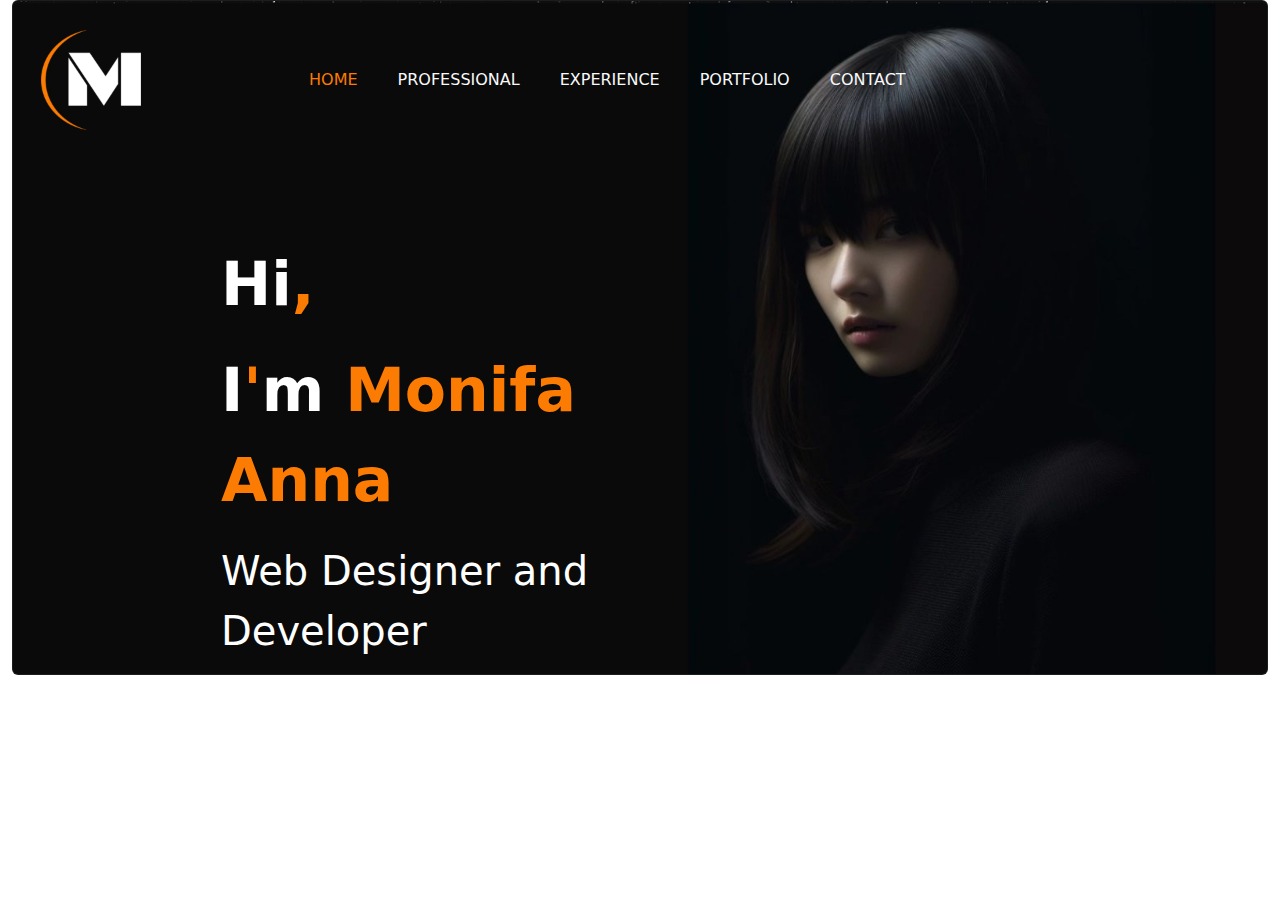
==== index2.html @ e04ff2b3 "responsive" ====
<!doctype html>
<html lang="en">
  <head>
    <meta charset="utf-8">
    <meta name="viewport" content="width=device-width, initial-scale=1">
    <title>Bootstrap demo</title>
    <link href="https://cdn.jsdelivr.net/npm/bootstrap@5.3.3/dist/css/bootstrap.min.css" rel="stylesheet" integrity="sha384-QWTKZyjpPEjISv5WaRU9OFeRpok6YctnYmDr5pNlyT2bRjXh0JMhjY6hW+ALEwIH" crossorigin="anonymous">
    <link rel="stylesheet" href="style2.css">
  </head>
  <body>
    <section class="container-fluid">
        <div class="card text-bg-dark col-sm-12">
            <img src="images/Screenshot_2.png" class="card-img" alt="...">
            <div class="card-img-overlay">
             <!-- -------------Navbar----------------------- -->
             <nav class="navbar navbar-expand-lg  ">
                <div class="container-fluid">
                  <a class="navbar-brand" href="#"><img src="images/M logo.png" class="logo" alt=""></a>
                  <button class="navbar-toggler" type="button" data-bs-toggle="collapse" data-bs-target="#navbarNav" aria-controls="navbarNav" aria-expanded="false" aria-label="Toggle navigation">
                    <span class="navbar-toggler-icon"></span>
                  </button>
                  <div class="collapse navbar-collapse" id="navbarNav">
                    <ul class="navbar-nav ms-5 ps-lg-5">
                      <li class="nav-item">
                        <a class="nav-link active ms-lg-5" aria-current="page" href="#"><span>HOME</span></a>
                      </li>
                      <li class="nav-item">
                        <a class="nav-link text-light ms-lg-4" href="#">PROFESSIONAL</a>
                      </li>
                      <li class="nav-item">
                        <a class="nav-link text-light ms-lg-4" href="#">EXPERIENCE</a>
                      </li>
                      <li class="nav-item">
                        <a class="nav-link text-light ms-lg-4" href="#">PORTFOLIO</a>
                      </li>
                      <li class="nav-item">
                        <a class="nav-link text-light ms-lg-4" href="#">CONTACT</a>
                      </li>
                    </ul>
                  </div>
                </div>
              </nav>
              <!-- ----------end of navbar------------- -->
                <!-- middle text -->
            <section class="row ms-lg-5 ps-lg-5">
                <div class="text-div ms-lg-5 ps-lg-5 my-lg-5 py-5 mx-lg-5  col-lg-6 col-sm-12">
                    <div>
                  <p class="text d-sm-none d-lg-block d-md-block">Hi<span>, </span></p>
                  <p class="text ">I<span>'</span>m <span>Monifa Anna</span></p>
                  <p class="text2 ">Web Designer and Developer</p>
                </div>
                </div>
              </section>
            </div>
          </div>
       
    </section>
    <script src="https://cdn.jsdelivr.net/npm/bootstrap@5.3.3/dist/js/bootstrap.bundle.min.js" integrity="sha384-YvpcrYf0tY3lHB60NNkmXc5s9fDVZLESaAA55NDzOxhy9GkcIdslK1eN7N6jIeHz" crossorigin="anonymous"></script>
  </body>
</html>
---- style2.css ----
/* -------Navbar----------- */

span{
    color:rgb(252, 123, 2);
}    
.logo{
    width: 100px;
    height: 100px;
}   
/* --------------middle-text-------------- */
.text-div{
    display: flex;
    justify-content: center;
    align-items: center;
}
.text{
    font-size: 60px;
    font-weight: 800;
}
.text2{
    font-size: 40px;
    
}
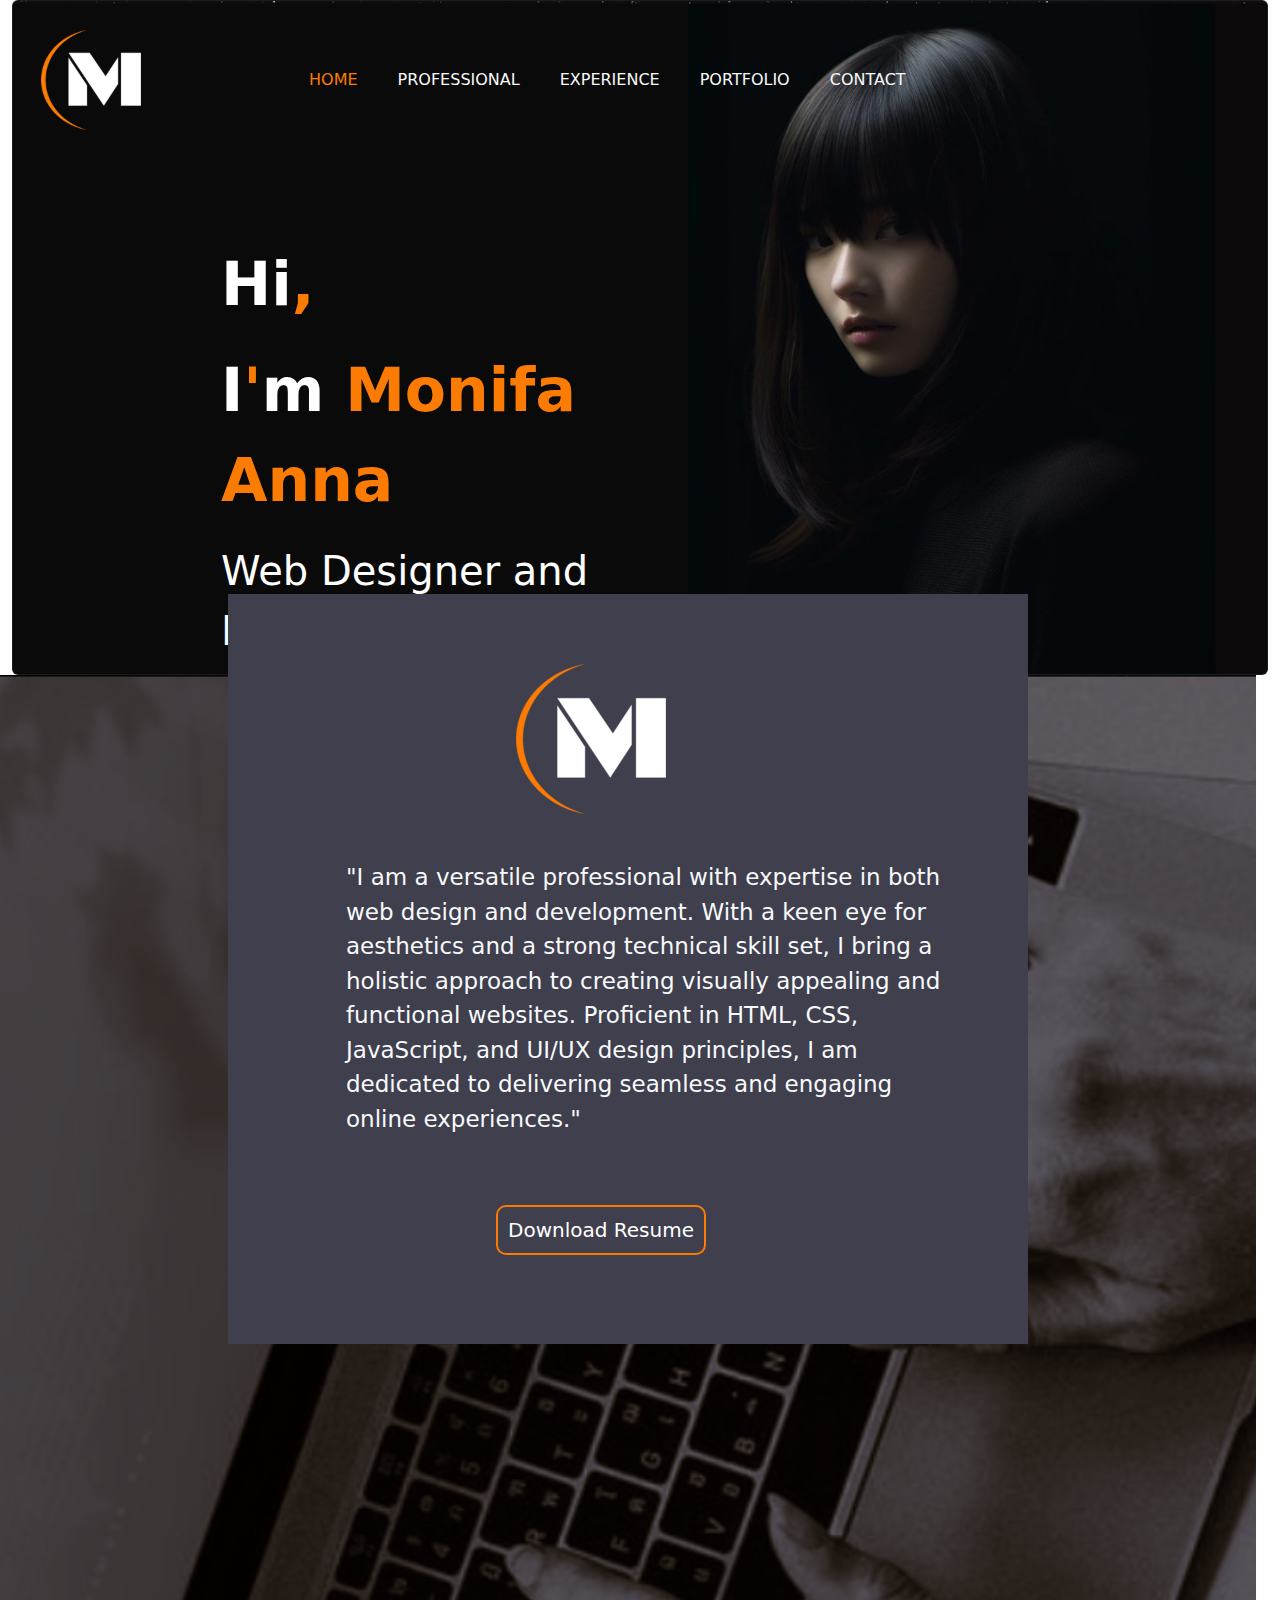
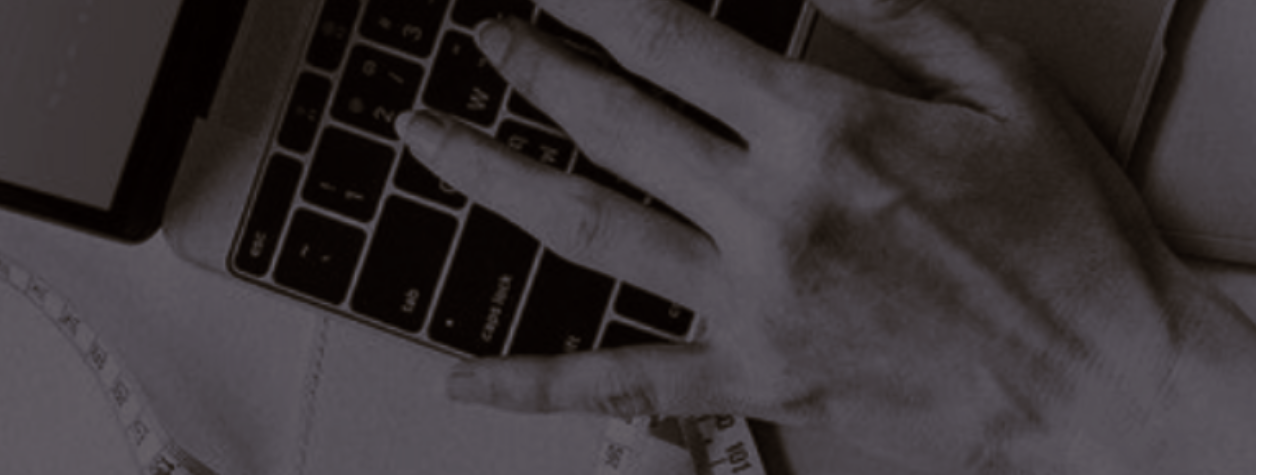
==== commit 9cab364e: "done" ====
--- a/index2.html
+++ b/index2.html
@@ -3,7 +3,7 @@
   <head>
     <meta charset="utf-8">
     <meta name="viewport" content="width=device-width, initial-scale=1">
-    <title>Bootstrap demo</title>
+    <title>My Portfolio</title>
     <link href="https://cdn.jsdelivr.net/npm/bootstrap@5.3.3/dist/css/bootstrap.min.css" rel="stylesheet" integrity="sha384-QWTKZyjpPEjISv5WaRU9OFeRpok6YctnYmDr5pNlyT2bRjXh0JMhjY6hW+ALEwIH" crossorigin="anonymous">
     <link rel="stylesheet" href="style2.css">
   </head>
@@ -53,7 +53,22 @@
               </section>
             </div>
           </div>
-       
+       <!-- --------------end of middle text------------- -->
+       <!-- ----------------about me----------- -->
+       <section class="about row">
+                <div class="col-sm-4 content">
+                    <img src="./images/M logo.png" class="logo2" alt="">
+                    <p class="sec-text text-light ps-5"> "I am a versatile professional with expertise in both web design and development. With a keen eye for aesthetics and a strong technical skill set, I bring a holistic approach to creating visually appealing and functional websites. Proficient in HTML, CSS, JavaScript, and UI/UX design principles, I am dedicated to delivering seamless and engaging online experiences."
+                    </p>
+                    <button class="btn-second ">Download Resume</button>
+                </div>
+                 <!-- ------------progress section--------- -->
+       <section>
+        
+       </section>
+       </section>
+       <!-- ------------end of about  -->
+      
     </section>
     <script src="https://cdn.jsdelivr.net/npm/bootstrap@5.3.3/dist/js/bootstrap.bundle.min.js" integrity="sha384-YvpcrYf0tY3lHB60NNkmXc5s9fDVZLESaAA55NDzOxhy9GkcIdslK1eN7N6jIeHz" crossorigin="anonymous"></script>
   </body>
--- a/style2.css
+++ b/style2.css
@@ -21,4 +21,106 @@
 .text2{
     font-size: 40px;
     
+}
+/* ---------------about-section------------- */
+.about{
+    width: 100%;
+    height: 1400px;
+    background: url(./images/bg2.png) top center;
+    background-repeat: no-repeat;
+    background-size: cover;
+    position:relative;
+    padding: 0;
+  
+  }
+  
+  .about:before {
+    content: "";
+    background: rgba(8, 0, 0, 0.55);
+    position: absolute;
+    bottom: 0;
+    top: 0;
+    left: 0;
+    right: 0;
+    
+  }
+  .content{
+    position: absolute;
+    left: 50%;
+    top:21%;
+    transform: translate(-50%,-50%);
+    text-align: start;
+    height: 750px;
+    width: 800px;
+    padding: 70px;
+    background-color:#3F3F4E;
+}
+.sec-text{
+font-size: 23px;
+}
+@media only screen and (max-width:768px){
+    .content{
+        position: absolute;
+        left: 50%;
+        top:30%;
+        transform: translate(-50%,-50%);
+        text-align: start;
+        height: 600px;
+        width: 500px;
+        
+        background-color:#3F3F4E;
+    }
+    .sec-text{
+        font-size: 16px;
+        }
+        .logo2{
+            width: 100px;
+            height: 100px;
+            margin-left: 33%;
+            margin-bottom: 7%;
+        }
+        .btn-second{
+            width: 140px;
+            height: 40px;
+            font-size: 12px;
+            border-radius: 10px;
+            margin-left: 30%;
+            background-color:transparent;
+            color:white;
+            border: 2px solid rgb(252, 123, 2);
+            margin-top: 8%;
+            
+        }
+        .text{
+            font-size: 40px;
+            font-weight: 800;
+        }
+        .text2{
+            font-size: 30px;
+            
+        }
+}
+@media only screen and (min-width:769px){
+.logo2{
+    width: 150px;
+    height: 150px;
+    margin-left: 33%;
+    margin-bottom: 7%;
+}
+.btn-second{
+    width: 210px;
+    height: 50px;
+    font-size: 20px;
+    border-radius: 10px;
+    margin-left: 30%;
+    background-color:transparent;
+    color:white;
+    border: 2px solid rgb(252, 123, 2);
+    margin-top: 8%;
+    
+}
+}
+ .btn-second:hover{
+    background-color: rgb(252, 123, 2);
+    color: white;
 }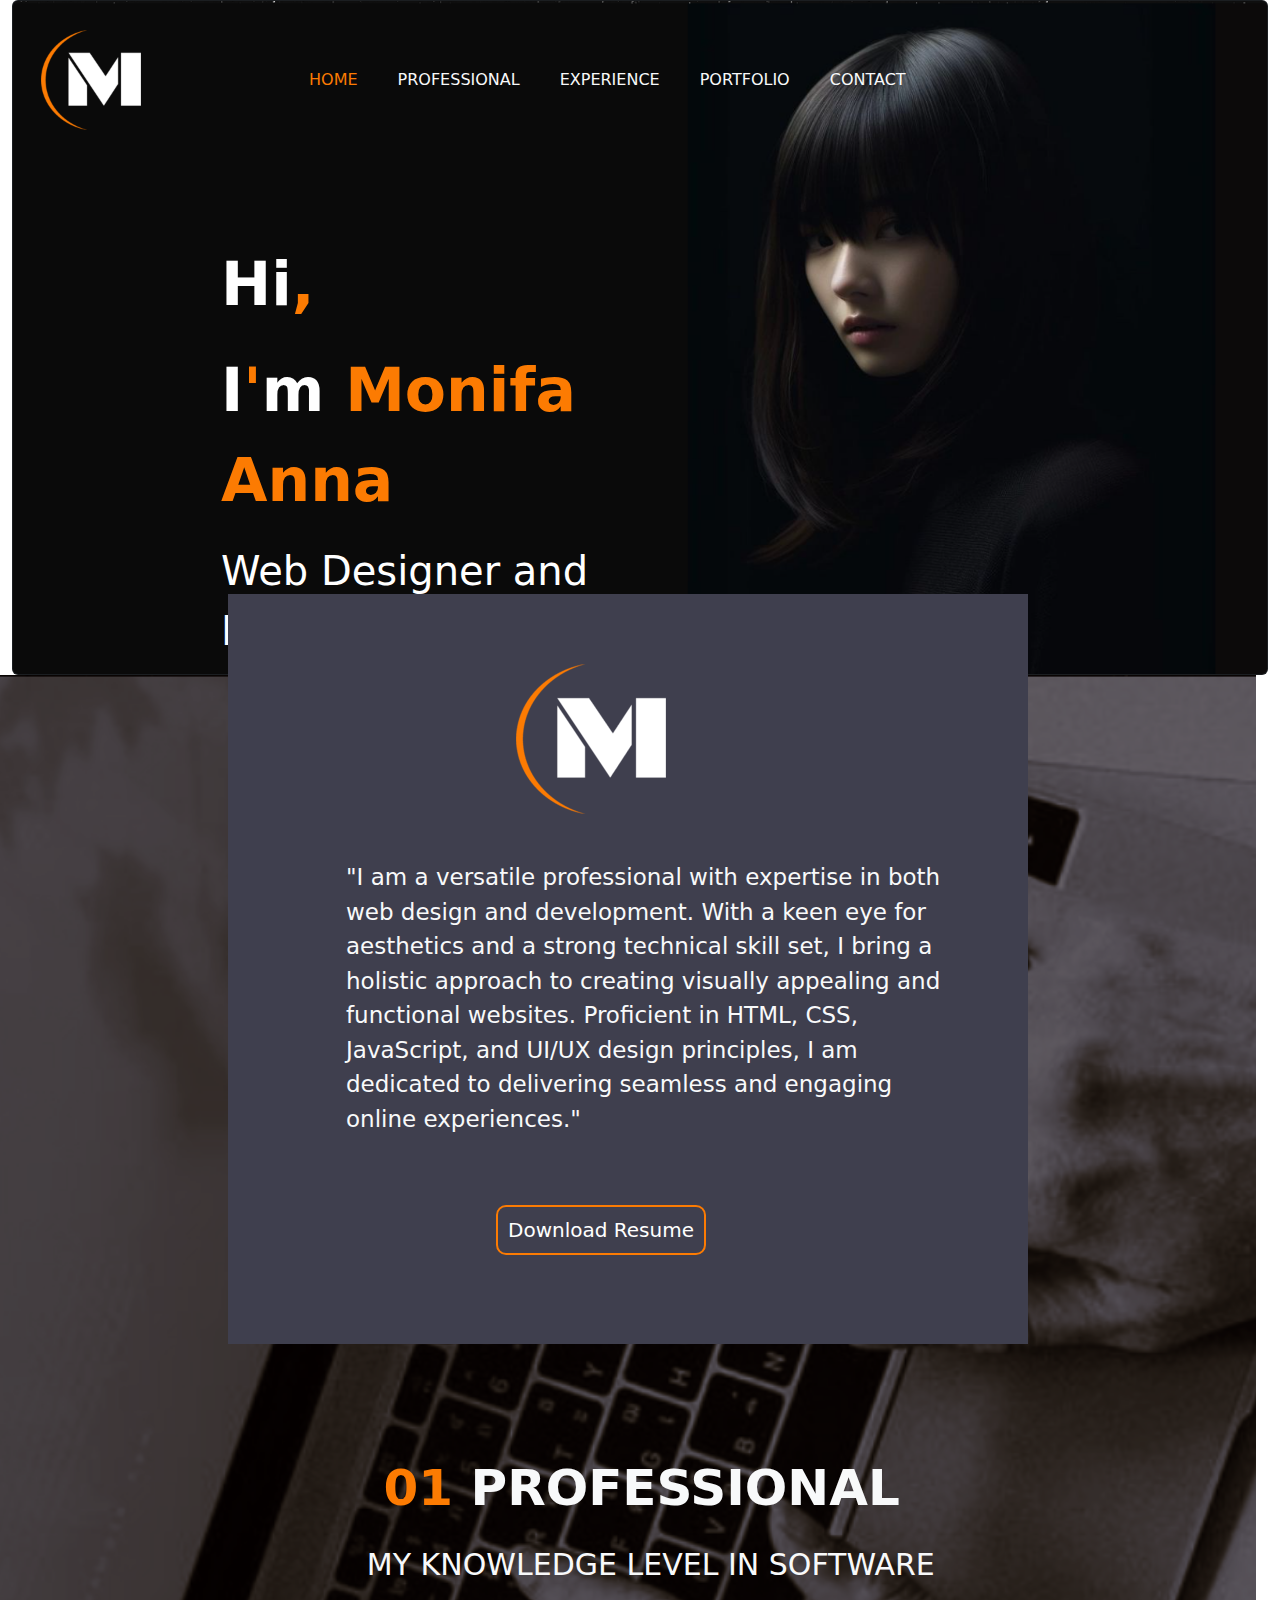
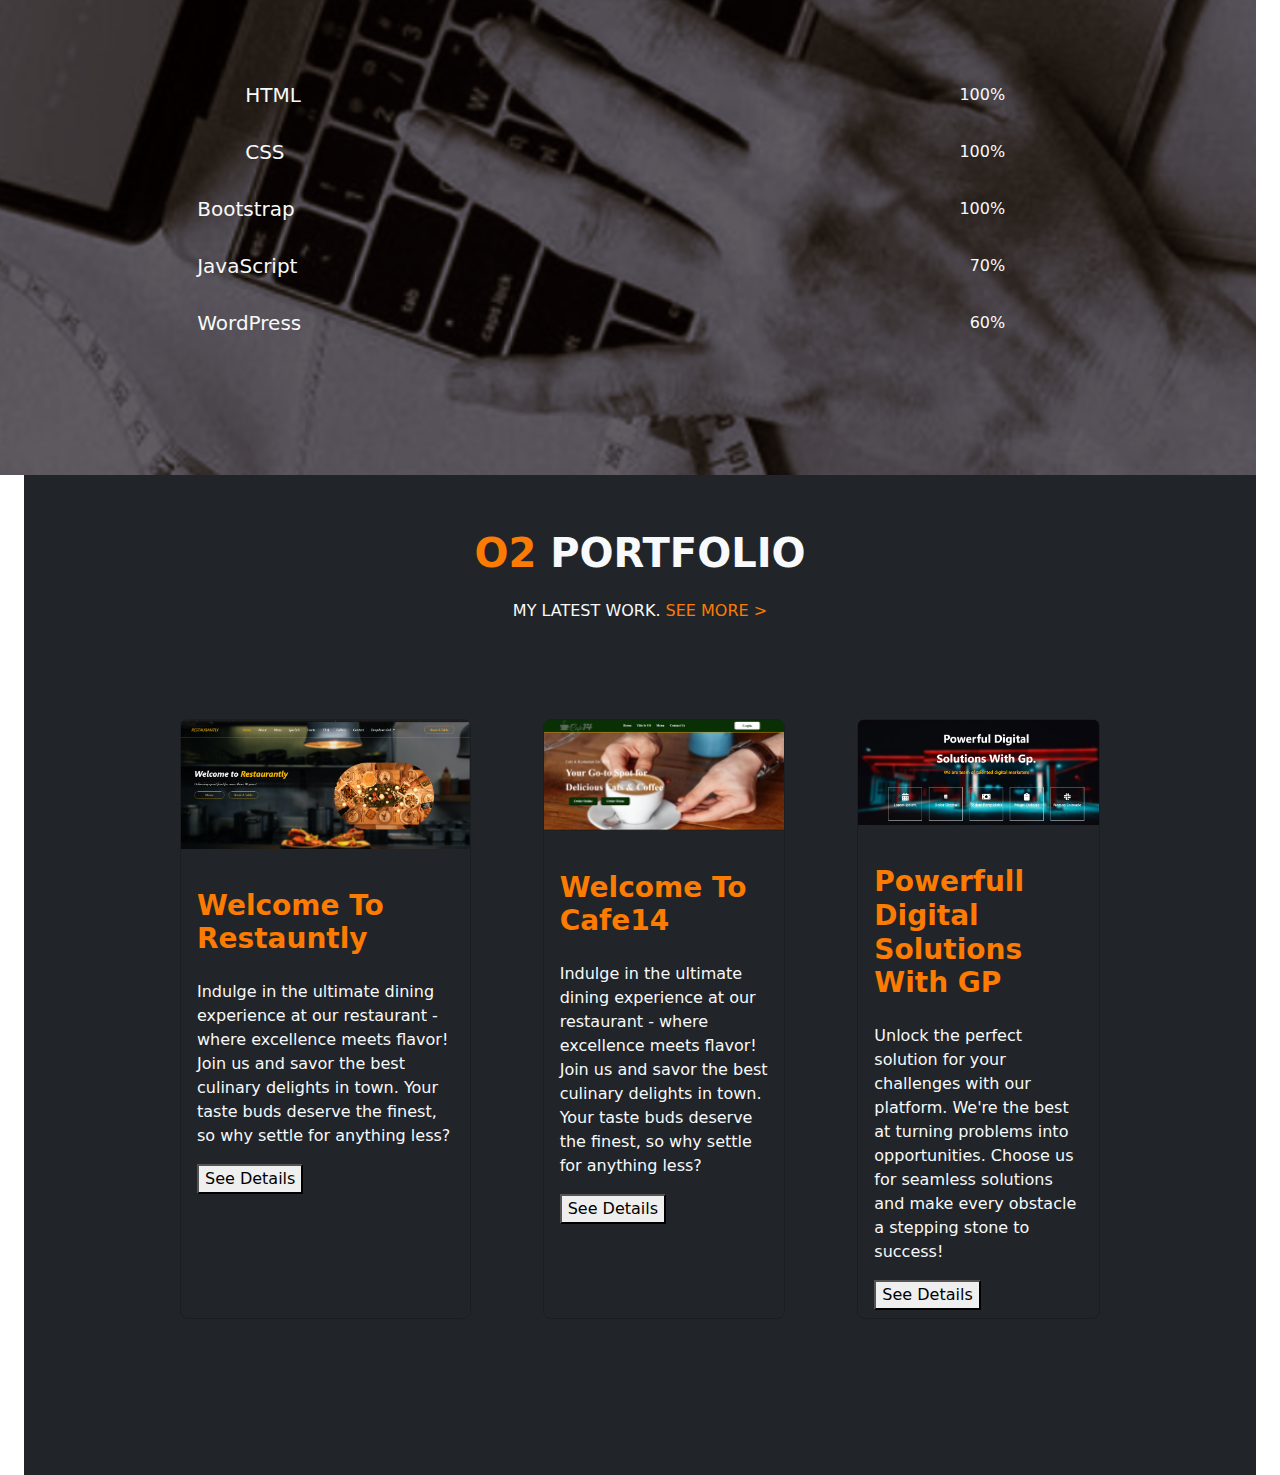
==== commit c7a78740: "done" ====
--- a/index2.html
+++ b/index2.html
@@ -55,7 +55,7 @@
           </div>
        <!-- --------------end of middle text------------- -->
        <!-- ----------------about me----------- -->
-       <section class="about row">
+       <section class="about row container-fluid">
                 <div class="col-sm-4 content">
                     <img src="./images/M logo.png" class="logo2" alt="">
                     <p class="sec-text text-light ps-5"> "I am a versatile professional with expertise in both web design and development. With a keen eye for aesthetics and a strong technical skill set, I bring a holistic approach to creating visually appealing and functional websites. Proficient in HTML, CSS, JavaScript, and UI/UX design principles, I am dedicated to delivering seamless and engaging online experiences."
@@ -63,12 +63,94 @@
                     <button class="btn-second ">Download Resume</button>
                 </div>
                  <!-- ------------progress section--------- -->
-       <section>
-        
+              <section>
+                <section class="row sec-third p-sm-5">
+                  <div class=" col-lg-12 col-sm-12 p-sm-5  ">
+                    <p class="sec3-p1 text-light"><span>01</span> PROFESSIONAL</p>
+                    <p class="sec3-p2 text-light ps-sm-5 pb-5">MY KNOWLEDGE LEVEL IN SOFTWARE</p>
+                    <div class="col-lg-12 ms-5 mt-5">
+                      <div class="d-flex pro-1">
+                      <h5 class="ms-5 text-light">HTML</h5>
+                      <div  class="bg-transparent prog1 progress-1">
+                        </div>
+                        <p class="ms-3 text-light">100%</p>
+                    </div>
+                    <div class="d-flex pro-1 ">
+                      <h5 class="ms-5 text-light">CSS</h5>
+                      <div  class="bg-transparent prog1  progress-2">
+                      </div>
+                      <p class="ms-3 text-light">100%</p>
+                      </div>
+                      <div class="d-flex pro-1">
+                        <h5 class="me-5 text-light">Bootstrap</h5>
+                        <div  class="bg-transparent prog1 progress-3">
+                        </div>
+                        <p  class="ms-3 text-light">100%</p>
+                      </div>
+                      <div class="d-flex pro-1">
+                        <h5 class="me-5 text-light">JavaScript</h5>
+                        <div  class="bg-transparent prog1 progress-4">
+                        </div>
+                        <p  class="ms-3 text-light">70%</p>
+                      </div>
+                      <div class="d-flex pro-1">
+                        <h5 class="me-5  text-light">WordPress</h5>
+                        <div  class="bg-transparent prog1 progress-5">
+                        </div>
+                        <p  class="ms-3 text-light">60%</p>
+                      </div>
+                    
+                      </div>
+                    </div>
+                  </div>
+                 </section>
+              </section>
        </section>
-       </section>
+       <!-- -----------end of progress bar -->
        <!-- ------------end of about  -->
-      
+      <!-- ------------portfolio section------- -->
+    <section class=" container-fluid ">
+      <section class="portfolio-sec bg-dark p-5">
+        <p class="portfolio-text text-light text-center fs-1 fw-bold"><span>O2</span> PORTFOLIO</p>
+        <p class="text-light text-center">MY LATEST WORK. <span>SEE MORE ></span></p>
+           <div class="row m-5 p-5">
+              <div class="col-lg-4 col-sm-12">
+                <div class="card  bg-transparent card-shadow rounded-3" style="height: 600px;">
+                  <img src="images/project-1.png" class="card-img-top card-images" alt="...">
+                  <div class="card-body text-lg-start ">
+                    <h5 class="card-title fs-3 fw-bold pb-3 pt-4"><span>Welcome To Restauntly</span></h5>
+                    <p class="card-text fs-6 text-light">Indulge in the ultimate dining experience at our restaurant - where excellence meets flavor! Join us and savor the best culinary delights in town. Your taste buds deserve the finest, so why settle for anything less?</p>
+                    <button class="card-btn">See Details</button>
+                  </div>
+                </div>
+              </div>
+          
+              <div class="col-lg-4 col-sm-12">
+                <div class="card bg-transparent card-shadow ms-5 rounded-3" style="height: 600px;">
+                  <img src="images/project-3.png" class="card-img-top card-images" alt="...">
+                  <div class="card-body text-lg-start ">
+                    <h5 class="card-title fs-3 fw-bold pb-3 pt-4"><span>Welcome To Cafe14</span></h5>
+                    <p class="card-text fs-6 text-light">Indulge in the ultimate dining experience at our restaurant - where excellence meets flavor! Join us and savor the best culinary delights in town. Your taste buds deserve the finest, so why settle for anything less?</p>
+                    <button class="card-btn">See Details</button>
+                  </div>
+                </div>
+              </div>
+              <div class="col-lg-4 col-sm-12">
+                <div class="card bg-transparent card-shadow ms-5 rounded-3" style="height: 600px;">
+                  <img src="images/project-2.png" class="card-img-top card-images" alt="...">
+                  <div class="card-body text-lg-start ">
+                    <h5 class="card-title fs-3 fw-bold pb-3 pt-4"><span>Powerfull Digital Solutions With GP</span></h5>
+                    <p class="card-text fs-6 text-light">Unlock the perfect solution for your challenges with our platform. We're the best at turning problems into opportunities. Choose us for seamless solutions and make every obstacle a stepping stone to success!</p>
+                    <button class="card-btn">See Details</button>
+                  </div>
+                </div>
+              </div>
+          </div>
+            </div>
+          </div>
+        </div>
+      </section>
+    </section>
     </section>
     <script src="https://cdn.jsdelivr.net/npm/bootstrap@5.3.3/dist/js/bootstrap.bundle.min.js" integrity="sha384-YvpcrYf0tY3lHB60NNkmXc5s9fDVZLESaAA55NDzOxhy9GkcIdslK1eN7N6jIeHz" crossorigin="anonymous"></script>
   </body>
--- a/style2.css
+++ b/style2.css
@@ -123,4 +123,235 @@
  .btn-second:hover{
     background-color: rgb(252, 123, 2);
     color: white;
+}
+/* -------------progress bar------------- */
+@media only screen and (max-width:768px){
+    .sec-third{
+        position: absolute;
+        left: 45%;
+       top:75%;
+        transform: translate(-50%,-50%);
+        text-align: start;
+        padding: px;
+        height: 600px;
+        width: 800px;
+     
+      }
+    .sec3-p1{
+        font-size: 40px;
+        font-weight: 830;
+        margin-left: 29%;
+    }
+    .sec3-p2{
+        font-size: 25px;
+        margin-left: 21%;
+    }
+    
+.prog1{
+    margin-left: 5%;
+  }
+  .pro-1{
+      margin-top: 17px;
+  }
+  .progress-1 {
+      width:600px;
+      height:20px;
+      margin-left: 10%;
+      background:
+       linear-gradient(rgb(252, 123, 2) 0 0) 0/0% no-repeat
+       #ddd;
+      animation:p1 5s;
+      /* animation-iteration-count: 2; */
+      animation-fill-mode: forwards;
+      
+    }
+    @keyframes p1 {
+      from{left:0%} 
+      to{ right:100%;}
+        100% {background-size:100%}
+    }
+    .progress-2 {
+      width:600px;
+      height:20px;
+      margin-left: 13%;
+      background:
+       linear-gradient(rgb(252, 123, 2) 0 0) 0/0% no-repeat
+       #ddd;
+      animation:p2 5s;
+      /* animation-iteration-count: 2; */
+      animation-fill-mode: forwards;
+      
+    }
+    @keyframes p2 {
+      from{left:0%} 
+      to{ right:100%;}
+        100% {background-size:100%}
+    }
+    .progress-3 {
+      width:600px;
+      height:20px;
+      margin-left: 5%;
+      background:
+       linear-gradient(rgb(252, 123, 2) 0 0) 0/0% no-repeat
+       #ddd;
+      animation:p3 5s;
+      /* animation-iteration-count: 2; */
+      animation-fill-mode: forwards;
+      
+    }
+    @keyframes p3 {
+      from{left:0%} 
+      to{ right:100%;}
+        100% {background-size:100%}
+    }
+    .progress-4 {
+      width:600px;
+      height:20px;
+      background:
+       linear-gradient(rgb(252, 123, 2) 0 0) 0/0% no-repeat
+       #ddd;
+      animation:p4 5s;
+      /* animation-iteration-count: 2; */
+      animation-fill-mode: forwards;
+      
+    }
+    @keyframes p4 {
+      from{left:0%} 
+      to{ right:100%;}
+        100% {background-size:70%}
+    }
+    .progress-5 {
+      width:600px;
+      height:20px;
+      background:
+       linear-gradient(rgb(252, 123, 2) 0 0) 0/0% no-repeat
+       #ddd;
+      animation:p5 5s;
+      /* animation-iteration-count: 2; */
+      animation-fill-mode: forwards;
+      
+    }
+    @keyframes p5 {
+      from{left:0%} 
+      to{ right:100%;}
+        100% {background-size:60%}
+    }
+}
+@media only screen and (min-width:769px){
+
+
+.sec-third{
+    position: absolute;
+    left: 45%;
+   top:70%;
+    transform: translate(-50%,-50%);
+    text-align: start;
+    padding: px;
+    height: 600px;
+    width: 1000px;
+    
+  }
+.sec3-p1{
+    font-size: 50px;
+    font-weight: 830;
+    margin-left: 29%;
+}
+.sec3-p2{
+    font-size: 30px;
+    margin-left: 21%;
+}
+
+.prog1{
+  margin-left: 5%;
+}
+.pro-1{
+    margin-top: 17px;
+}
+.progress-1 {
+    width:600px;
+    height:20px;
+    margin-left: 10%;
+    background:
+     linear-gradient(rgb(252, 123, 2) 0 0) 0/0% no-repeat
+     #ddd;
+    animation:p1 5s;
+    /* animation-iteration-count: 2; */
+    animation-fill-mode: forwards;
+    
+  }
+  @keyframes p1 {
+    from{left:0%} 
+    to{ right:100%;}
+      100% {background-size:100%}
+  }
+  .progress-2 {
+    width:600px;
+    height:20px;
+    margin-left: 13%;
+    background:
+     linear-gradient(rgb(252, 123, 2) 0 0) 0/0% no-repeat
+     #ddd;
+    animation:p2 5s;
+    /* animation-iteration-count: 2; */
+    animation-fill-mode: forwards;
+    
+  }
+  @keyframes p2 {
+    from{left:0%} 
+    to{ right:100%;}
+      100% {background-size:100%}
+  }
+  .progress-3 {
+    width:600px;
+    height:20px;
+    margin-left: 5%;
+    background:
+     linear-gradient(rgb(252, 123, 2) 0 0) 0/0% no-repeat
+     #ddd;
+    animation:p3 5s;
+    /* animation-iteration-count: 2; */
+    animation-fill-mode: forwards;
+    
+  }
+  @keyframes p3 {
+    from{left:0%} 
+    to{ right:100%;}
+      100% {background-size:100%}
+  }
+  .progress-4 {
+    width:600px;
+    height:20px;
+    background:
+     linear-gradient(rgb(252, 123, 2) 0 0) 0/0% no-repeat
+     #ddd;
+    animation:p4 5s;
+    /* animation-iteration-count: 2; */
+    animation-fill-mode: forwards;
+    
+  }
+  @keyframes p4 {
+    from{left:0%} 
+    to{ right:100%;}
+      100% {background-size:70%}
+  }
+  .progress-5 {
+    width:600px;
+    height:20px;
+    background:
+     linear-gradient(rgb(252, 123, 2) 0 0) 0/0% no-repeat
+     #ddd;
+    animation:p5 5s;
+    /* animation-iteration-count: 2; */
+    animation-fill-mode: forwards;
+    
+  }
+  @keyframes p5 {
+    from{left:0%} 
+    to{ right:100%;}
+      100% {background-size:60%}
+  }
+}
+  /* -------portfolio sec */
+  .portfolio-sec{
+    height: 1000px;
 }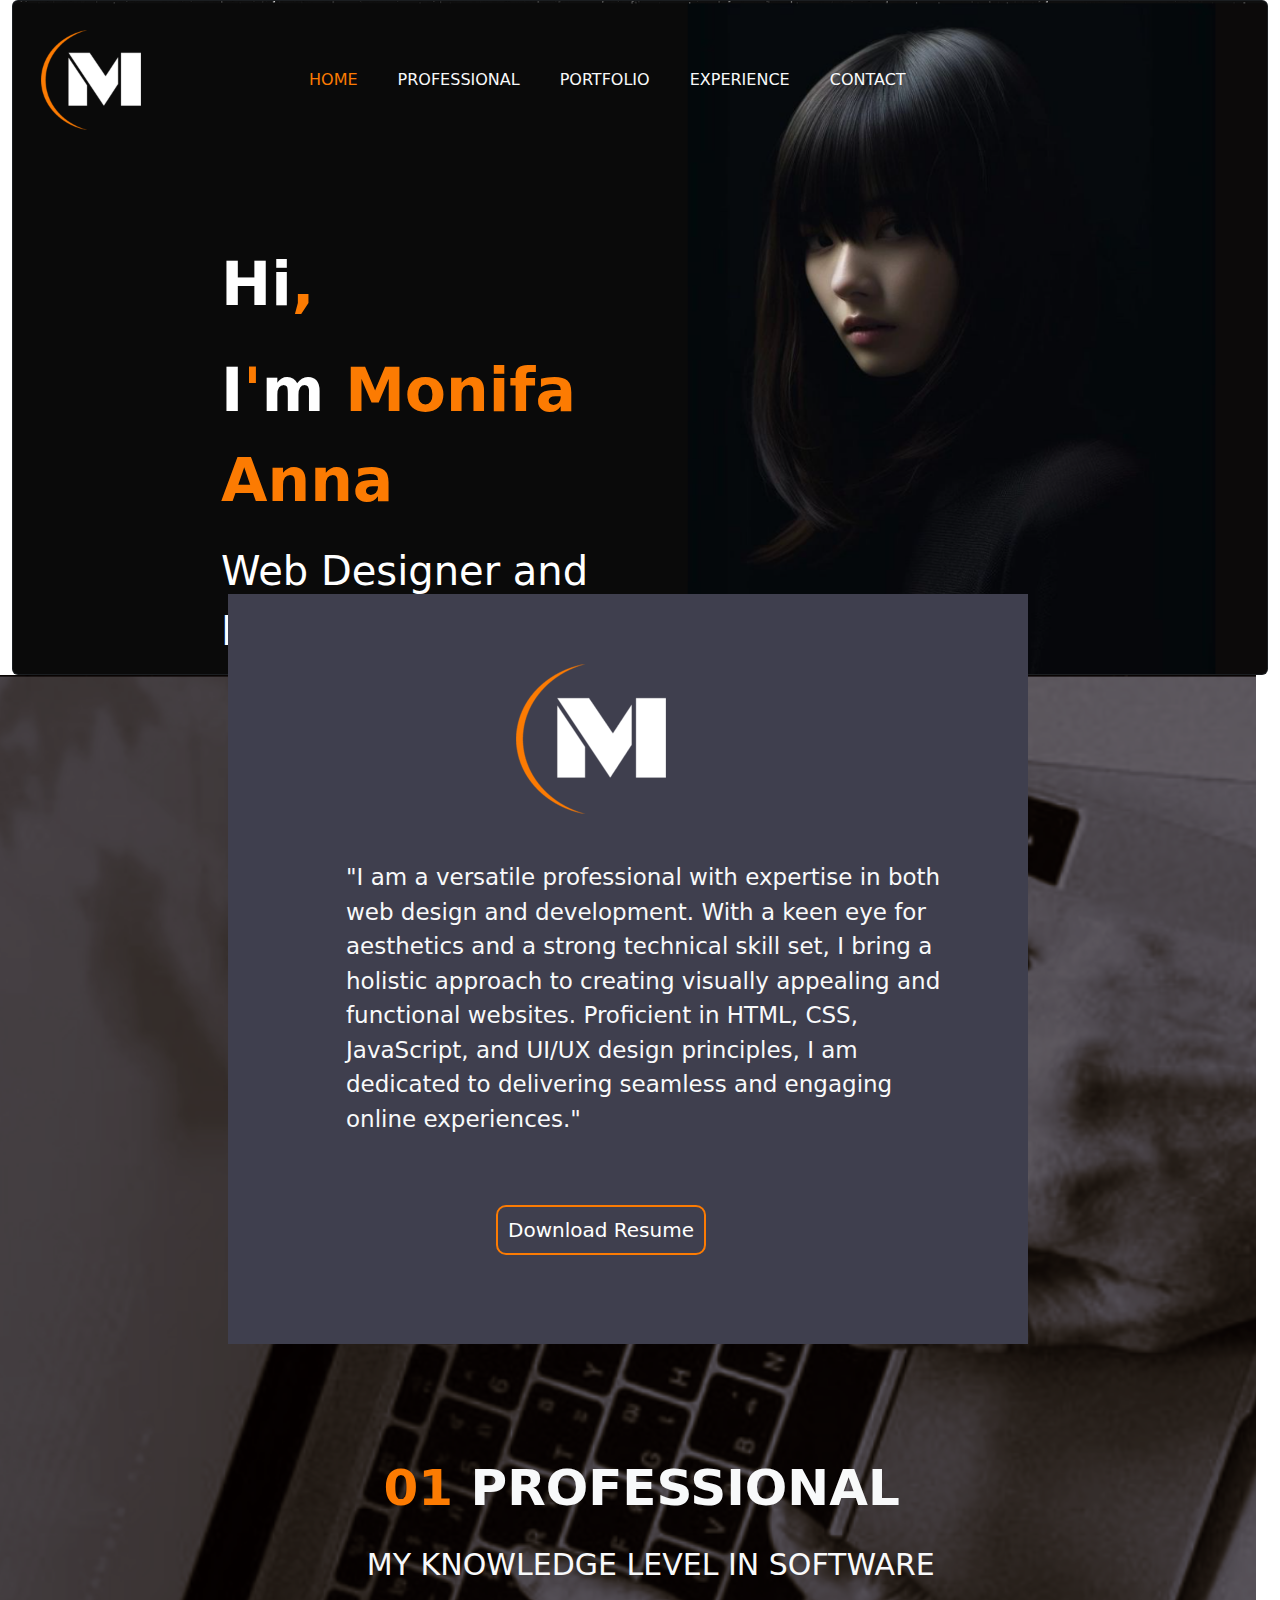
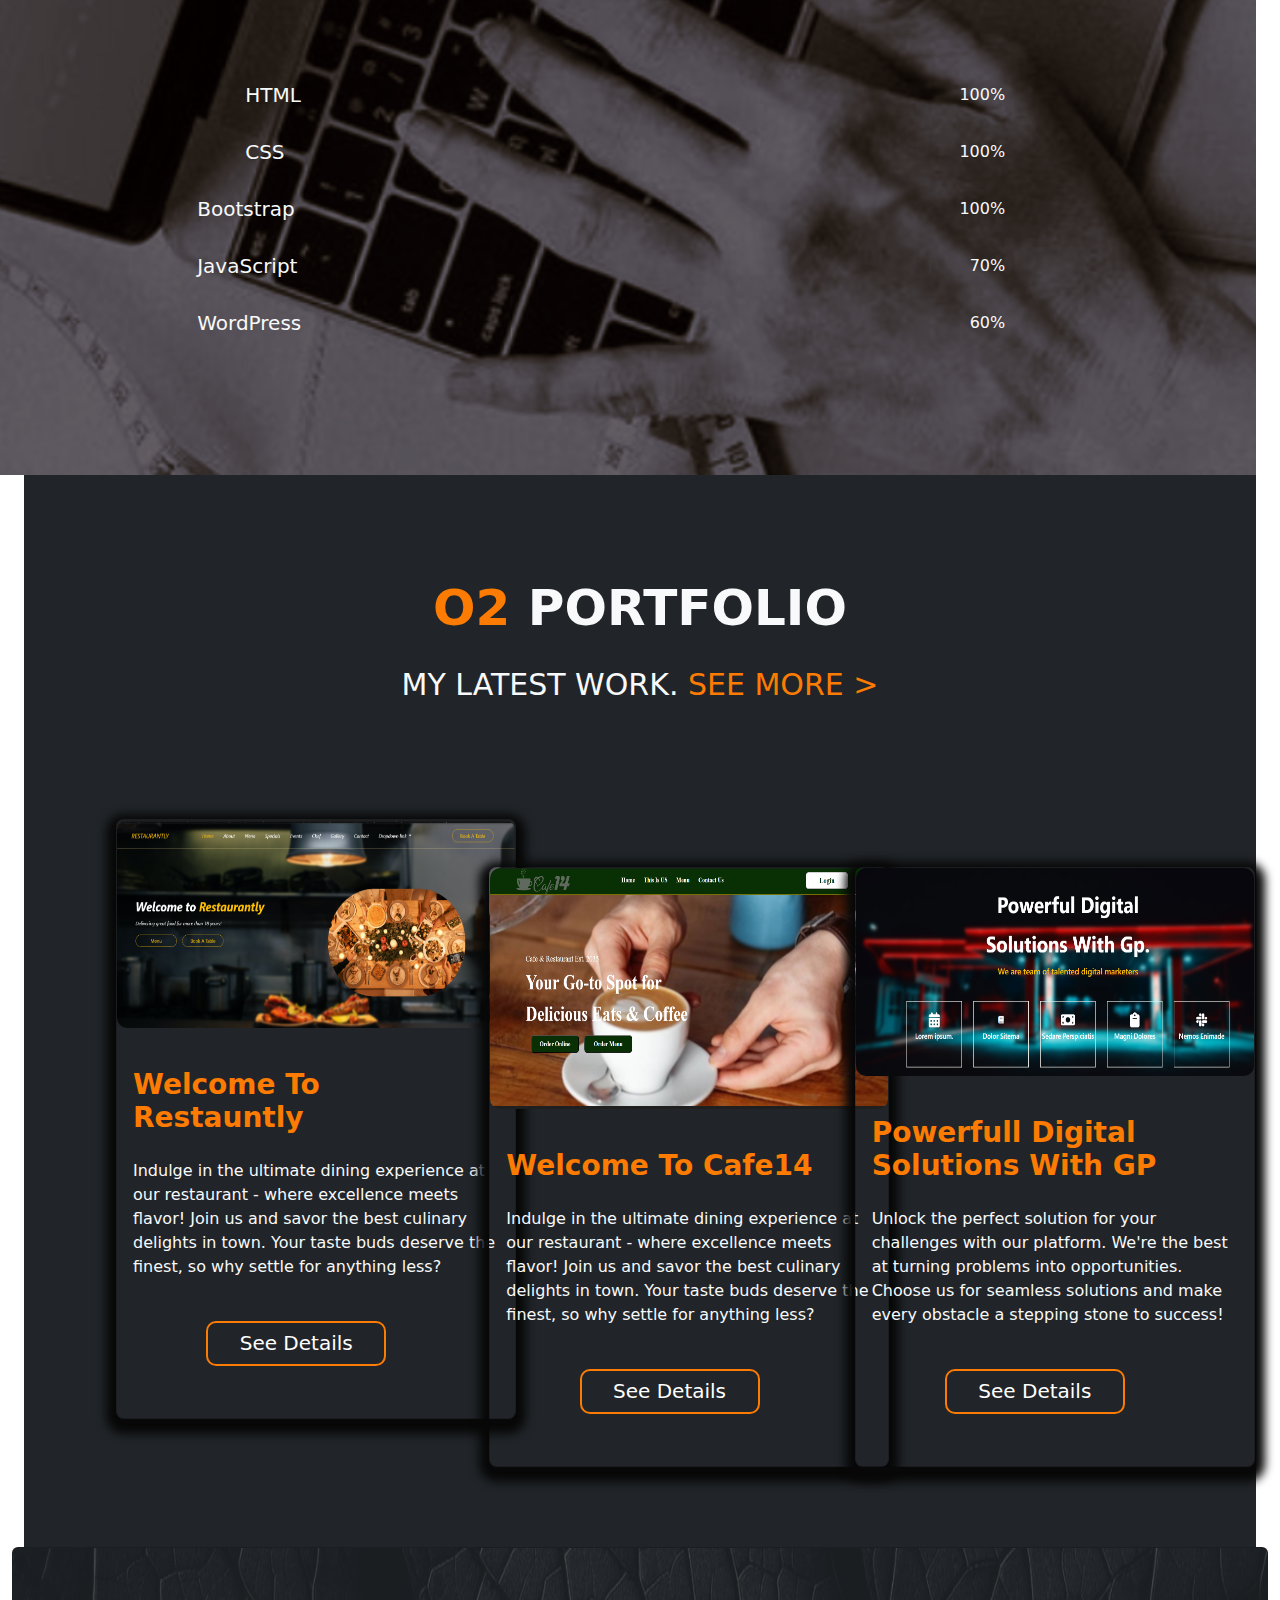
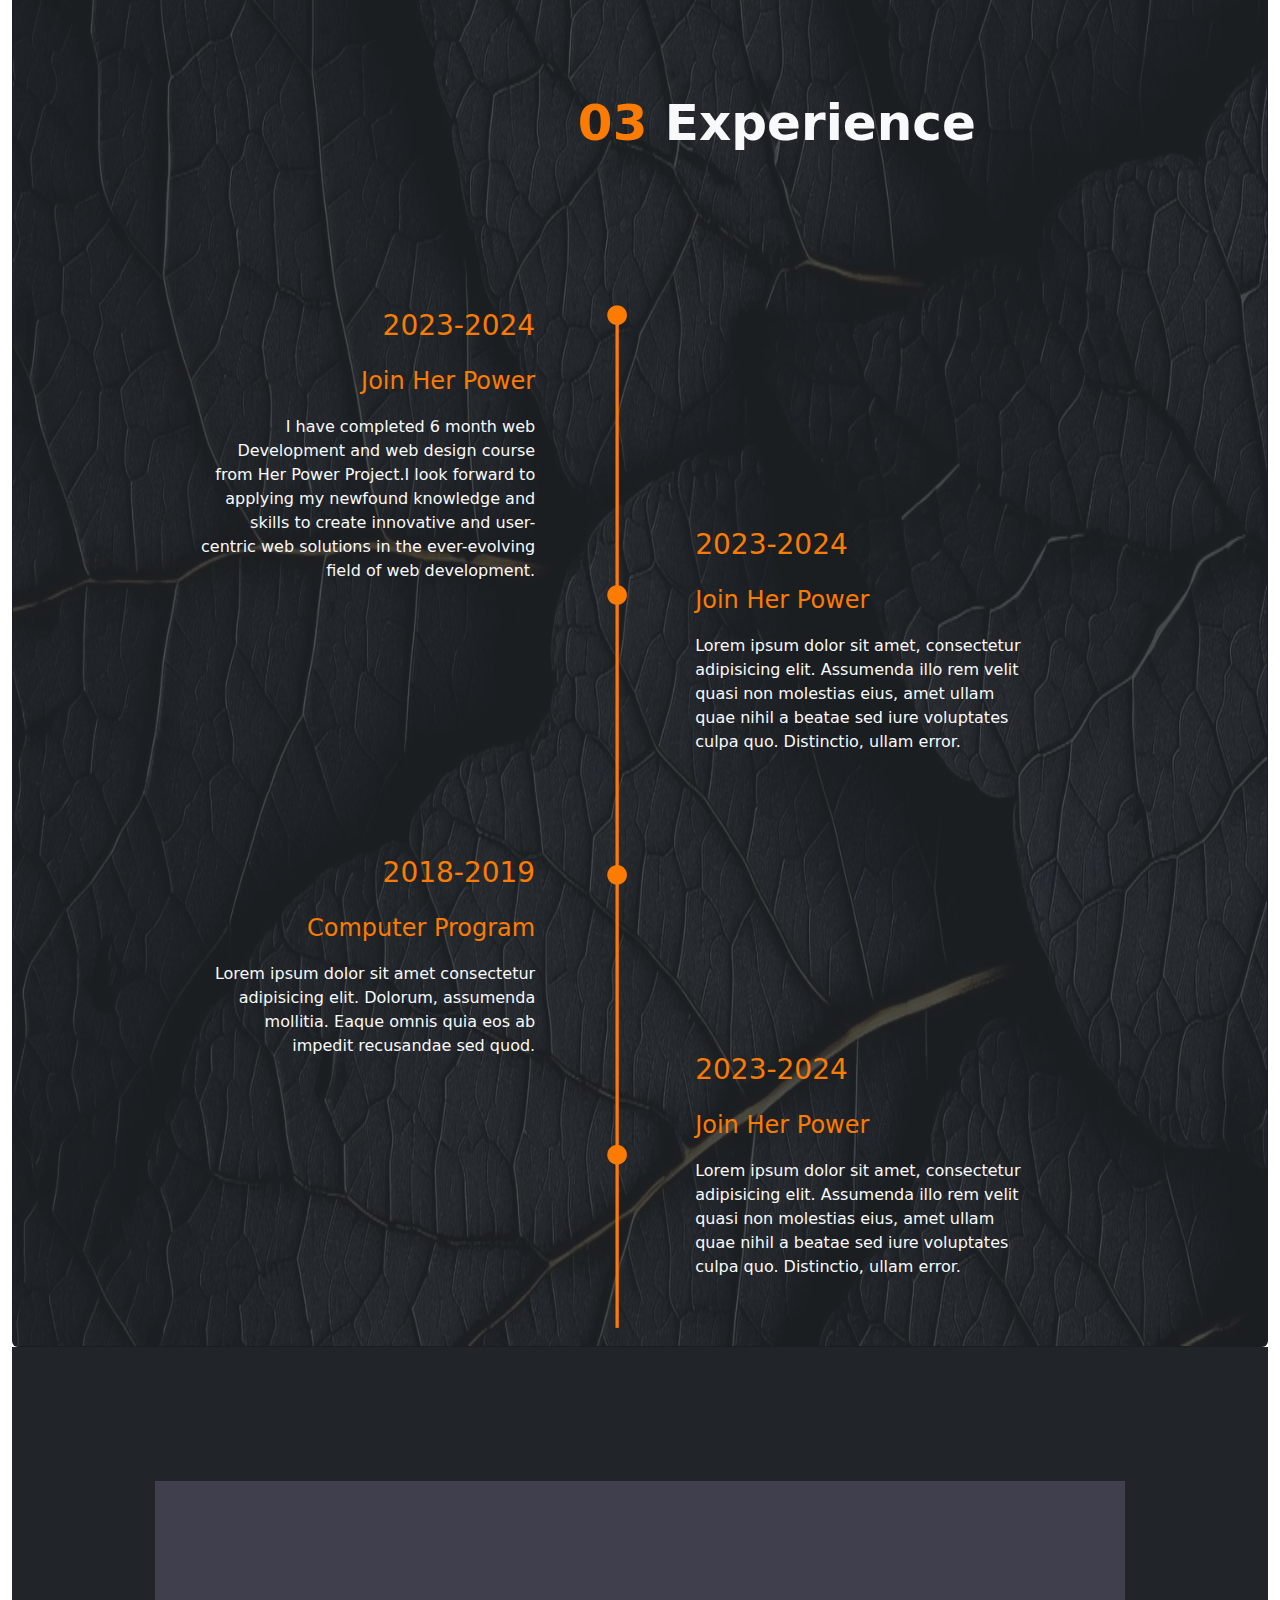
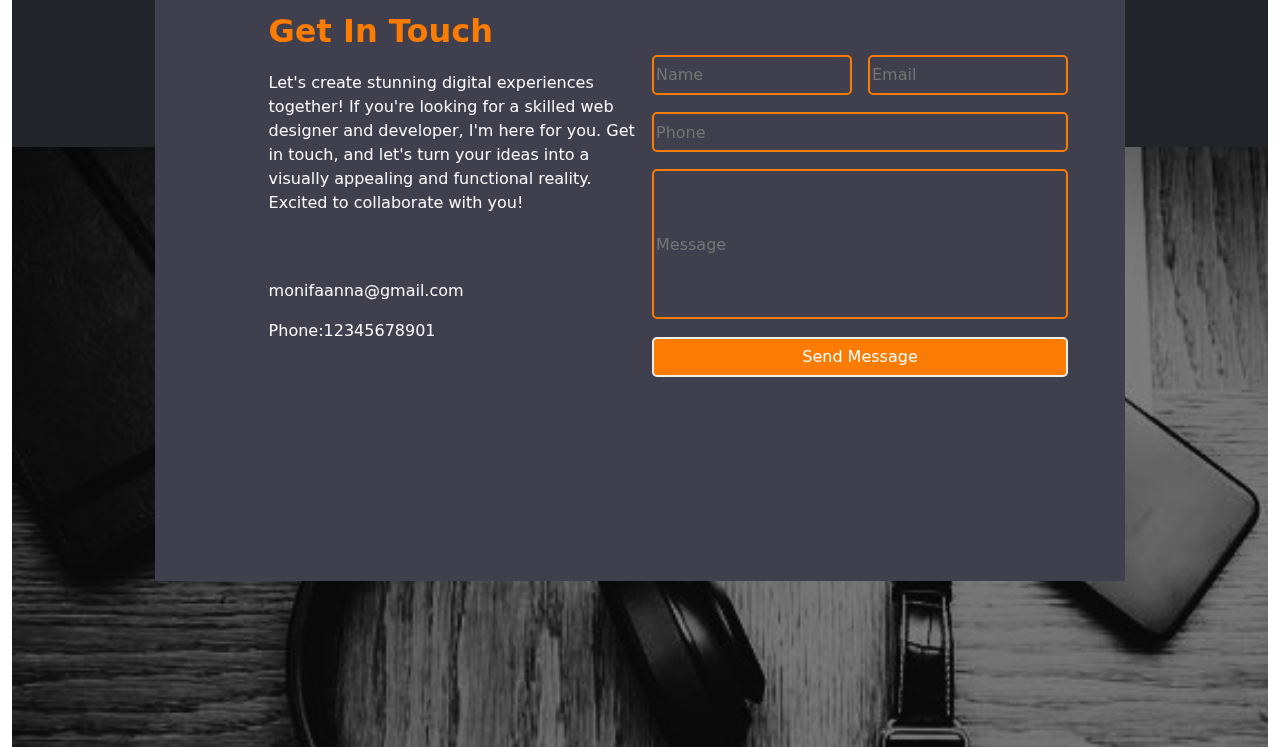
==== commit 5b30e24e: "done" ====
--- a/index2.html
+++ b/index2.html
@@ -25,14 +25,15 @@
                         <a class="nav-link active ms-lg-5" aria-current="page" href="#"><span>HOME</span></a>
                       </li>
                       <li class="nav-item">
-                        <a class="nav-link text-light ms-lg-4" href="#">PROFESSIONAL</a>
-                      </li>
-                      <li class="nav-item">
-                        <a class="nav-link text-light ms-lg-4" href="#">EXPERIENCE</a>
-                      </li>
-                      <li class="nav-item">
-                        <a class="nav-link text-light ms-lg-4" href="#">PORTFOLIO</a>
-                      </li>
+                        <a class="nav-link text-light ms-lg-4" href="#professional">PROFESSIONAL</a>
+                      </li>
+                      <li class="nav-item">
+                        <a class="nav-link text-light ms-lg-4" href="#portfolio">PORTFOLIO</a>
+                      </li>
+                      <li class="nav-item">
+                        <a class="nav-link text-light ms-lg-4" href="#experience">EXPERIENCE</a>
+                      </li>
+                     
                       <li class="nav-item">
                         <a class="nav-link text-light ms-lg-4" href="#">CONTACT</a>
                       </li>
@@ -64,7 +65,7 @@
                 </div>
                  <!-- ------------progress section--------- -->
               <section>
-                <section class="row sec-third p-sm-5">
+                <section id="professional" class="row sec-third p-sm-5">
                   <div class=" col-lg-12 col-sm-12 p-sm-5  ">
                     <p class="sec3-p1 text-light"><span>01</span> PROFESSIONAL</p>
                     <p class="sec3-p2 text-light ps-sm-5 pb-5">MY KNOWLEDGE LEVEL IN SOFTWARE</p>
@@ -109,13 +110,13 @@
        <!-- -----------end of progress bar -->
        <!-- ------------end of about  -->
       <!-- ------------portfolio section------- -->
-    <section class=" container-fluid ">
+    <section id="portfolio" class=" container-fluid ">
       <section class="portfolio-sec bg-dark p-5">
-        <p class="portfolio-text text-light text-center fs-1 fw-bold"><span>O2</span> PORTFOLIO</p>
-        <p class="text-light text-center">MY LATEST WORK. <span>SEE MORE ></span></p>
-           <div class="row m-5 p-5">
-              <div class="col-lg-4 col-sm-12">
-                <div class="card  bg-transparent card-shadow rounded-3" style="height: 600px;">
+        <p class="portfolio-text text-light text-center mt-5"><span>O2</span> PORTFOLIO</p>
+        <p class="text-light portfolio-text2 text-center mb-5 pb-lg-5">MY LATEST WORK. <span>SEE MORE ></span></p>
+           <div class="row m-lg-3 m-sm-5 p-lg-3 p-sm-5">
+              <div class="col-lg-4 col-sm-12 ">
+                <div class="card bg-transparent card-shadow rounded-3" style="height: 600px; width: 400px;">
                   <img src="images/project-1.png" class="card-img-top card-images" alt="...">
                   <div class="card-body text-lg-start ">
                     <h5 class="card-title fs-3 fw-bold pb-3 pt-4"><span>Welcome To Restauntly</span></h5>
@@ -125,8 +126,8 @@
                 </div>
               </div>
           
-              <div class="col-lg-4 col-sm-12">
-                <div class="card bg-transparent card-shadow ms-5 rounded-3" style="height: 600px;">
+              <div class="col-lg-4 col-sm-12 mt-sm-5">
+                <div class="card bg-transparent card-shadow ms-3 rounded-3" style="height: 600px;width: 400px;">
                   <img src="images/project-3.png" class="card-img-top card-images" alt="...">
                   <div class="card-body text-lg-start ">
                     <h5 class="card-title fs-3 fw-bold pb-3 pt-4"><span>Welcome To Cafe14</span></h5>
@@ -135,8 +136,8 @@
                   </div>
                 </div>
               </div>
-              <div class="col-lg-4 col-sm-12">
-                <div class="card bg-transparent card-shadow ms-5 rounded-3" style="height: 600px;">
+              <div class="col-lg-4 col-sm-12 mt-sm-5">
+                <div class="card bg-transparent card-shadow ms-4 rounded-3" style="height: 600px;width: 400px;">
                   <img src="images/project-2.png" class="card-img-top card-images" alt="...">
                   <div class="card-body text-lg-start ">
                     <h5 class="card-title fs-3 fw-bold pb-3 pt-4"><span>Powerfull Digital Solutions With GP</span></h5>
@@ -151,6 +152,77 @@
         </div>
       </section>
     </section>
+    <!-- -------end of portfolio--- -->
+     <!-- ------------------experience section------------------- -->
+     <section id="experience">
+      <div class="card experience-sec bg-dark">
+        <img src="images/Black mobile phone wallpaper1.jpeg" class="card-img images " alt="...">
+        <div class="card-img-overlay col-lg-12">
+          <div class="row " style="width: 100%;height:1000px;margin-top:10%; margin-left: 13%;">
+            <p class="experience-text1 text-light"><span>03</span> Experience</p>
+            <div class="col-4 text-end ">
+              <p class=" fs-3 me-5 "  style="color: rgb(252, 123, 2);">2023-2024</p>
+              <p class="fs-4 me-5"  style="color: rgb(252, 123, 2);">Join Her Power</p>
+              <p class="me-5 text-light"> I have completed 6 month web Development and web design course from Her Power Project.I look forward to applying my newfound knowledge and skills to create innovative and user-centric web solutions in the ever-evolving field of web development.</p>
+              <div class="text-lg-end second-col-text">
+                <p class=" fs-3 me-5"  style="color: rgb(252, 123, 2);">2018-2019</p>
+                <p class="fs-4 me-5"  style="color: rgb(252, 123, 2);">Computer Program</p>
+                <p class="me-5 text-light">Lorem ipsum dolor sit amet consectetur adipisicing elit. Dolorum, assumenda mollitia. Eaque omnis quia eos ab impedit recusandae sed quod.</p>
+              </div>
+            </div>
+
+            <div class="col-4 " style="width: 40px;">
+               <img src="images/Line 02.png" style="width: 20px;" alt="">
+            </div>
+            <div class="col-4 ">
+             <div class="third-col-text">
+              <p class=" fs-3 ms-5"  style="color: rgb(252, 123, 2);">2023-2024</p>
+              <p class="fs-4 ms-5"  style="color: rgb(252, 123, 2);">Join Her Power</p>
+              <p class="ms-5 text-light">Lorem ipsum dolor sit amet, consectetur adipisicing elit. Assumenda illo rem velit quasi non molestias eius, amet ullam quae nihil a beatae sed iure voluptates culpa quo. Distinctio, ullam error.</p>
+             </div>
+             <div class="third-col-text2">
+              <p class=" fs-3 ms-5"  style="color: rgb(252, 123, 2);">2023-2024</p>
+              <p class="fs-4 ms-5"  style="color: rgb(252, 123, 2);">Join Her Power</p>
+              <p class="ms-5 text-light">Lorem ipsum dolor sit amet, consectetur adipisicing elit. Assumenda illo rem velit quasi non molestias eius, amet ullam quae nihil a beatae sed iure voluptates culpa quo. Distinctio, ullam error.</p>
+             </div>
+            </div>
+          </div>
+      </div>
+     
+      </div>
+    </section>
+    <!-- -------------end of experience------------ -->
+    <!-- -------------------------contact form--------- -->
+    <section class="contact bg-dark">
+       
+    </section>
+    <section class="contact-2">
+      <div class="contact-div">
+        <div class="row">
+          <div class="col-lg-6 col-sm-12 m-sm-5 p-sm-5 m-lg-0 p-lg-0 text-sm-center ">
+            <div class=" text-lg-start ">
+              <p class="fs-2 fw-bold"><span>Get In Touch</span></p>
+              <p class="text-light fs-6 pb-5"> Let's create stunning digital experiences together! If you're looking for a skilled web designer and developer, I'm here for you. Get in touch, and let's turn your ideas into a visually appealing and functional reality. Excited to collaborate with you!</p>
+              <p class="text-light">monifaanna@gmail.com</p>
+              <p class="text-light">Phone:12345678901</p>
+            </div>
+          </div>
+          <div class="col-lg-6 col-sm-12 pt-5">
+              <div>
+              <div class="d-flex">
+                <input type="name" class="input-1" placeholder="Name">
+              <input type="email" class="input-1 ms-3" placeholder="Email">
+              </div>
+              <input type="phone" class="input-2" placeholder="Phone">
+              <input type="message"  class="input-3" placeholder="Message"><br>
+              <input type="button" class="input-btn-1" value="Send Message">
+             
+            </div>
+          </div>
+      
+        </div>
+      </div>
+    </section>
     </section>
     <script src="https://cdn.jsdelivr.net/npm/bootstrap@5.3.3/dist/js/bootstrap.bundle.min.js" integrity="sha384-YvpcrYf0tY3lHB60NNkmXc5s9fDVZLESaAA55NDzOxhy9GkcIdslK1eN7N6jIeHz" crossorigin="anonymous"></script>
   </body>
--- a/style2.css
+++ b/style2.css
@@ -353,5 +353,146 @@
 }
   /* -------portfolio sec */
   .portfolio-sec{
-    height: 1000px;
+   height: auto;
+}
+.portfolio-text{
+    font-size: 50px;
+    font-weight: 830;
+}
+@media only screen and (max-width:768px){
+  .portfolio-text{
+    font-size: 40px;
+    font-weight: 830;
+}
+}
+.portfolio-text2{
+    font-size: 30px;
+}
+.card-btn{
+    width: 180px;
+    height: 45px;
+    font-size: 20px;
+    border-radius: 10px;
+    margin-bottom: 10%;
+    background-color:transparent;
+    color:white;
+    border: 2px solid rgb(252, 123, 2);
+    margin-top: 7%;
+    margin-left: 20%;
+  }
+  .card-btn:hover{
+    background-color: rgb(252, 123, 2);
+   
+  }
+  .card-images{
+    height: 300px;
+  border-radius: 10px;
+  }
+  .card-shadow{
+    box-shadow: 0px 5px 10px 10px rgb(8, 8, 8)
+  }
+  .card-shadow:hover{
+    transform: scale(1.1);
+    transition: 1s;
+  }
+ /* -----------experience section------------ */
+ .experience-sec{
+  height: 1400px;
+ }
+ .experience-text1{
+  margin-left: 42vh;
+  margin-bottom: 16vh;
+  font-size: 50px;
+  font-weight: 830;
+ }
+ @media only screen and (max-width:768px){
+  .experience-text1{
+    margin-left: 20vh;
+    margin-bottom: 16vh;
+    font-size: 40px;
+    font-weight: 830;
+   }
+  
+ }
+
+ .images{
+  filter: opacity(0.2);
+  height: 100%;
+ }
+ .second-col-text{
+  margin-top: 70%;
+ }
+ .third-col-text{
+  margin-top: 57%;
+ }
+ .third-col-text2{
+  margin-top: 77%;
+ }
+ /* ---------contact sec--------------- */
+ .contact{
+  height: 400px;
+}
+
+.contact-2{
+  background-image: url(./images/con1.jpeg);
+  background-repeat: no-repeat;
+  background-size: cover;
+  height: 600px;
+  filter: opacity();
+}
+.contact-div{
+  position: absolute;
+  left: 50%;
+ top:14%;
+  transform: translate(-50%,-50%);
+  text-align: start;
+  padding: 70px;
+  height: 700px;
+  width: 970px;
+  margin-left:px;
+  background-color:#3F3F4E;
+  padding: 10%;
+}
+.input-1{
+  height: 40px;
+  width: 200px;
+  background-color: #3F3F4E;
+  color: white;
+  border: 2px solid rgb(252, 123, 2);
+  border-radius: 5px;
+}
+.input-2{
+  height: 40px;
+  width: 416px;
+  background-color: #3F3F4E;
+  color: white;
+  border: 2px solid rgb(252, 123, 2);
+  margin-top: 5%;
+  border-radius: 5px;
+}
+.input-3{
+  height: 150px;
+  width: 416px;
+  background-color: #3F3F4E;
+  border-radius: 5px;
+  border: 2px solid rgb(252, 123, 2);
+  margin-top: 5%;
+}
+.input-btn-1{
+  height: 40px;
+  width: 416px;
+  background-color: rgb(252, 123, 2);
+  color: white;
+  border: 2px solid rgb(242, 238, 235);
+  margin-top: 5%;
+  border-radius: 5px;
+}
+ .input-1:hover{
+  background-color: rgba(252, 123, 2, 0.34);
+}
+.input-2:hover{
+  background-color: rgba(252, 123, 2, 0.34);
+}
+.input-3:hover{
+  background-color: rgba(252, 123, 2, 0.34);
 }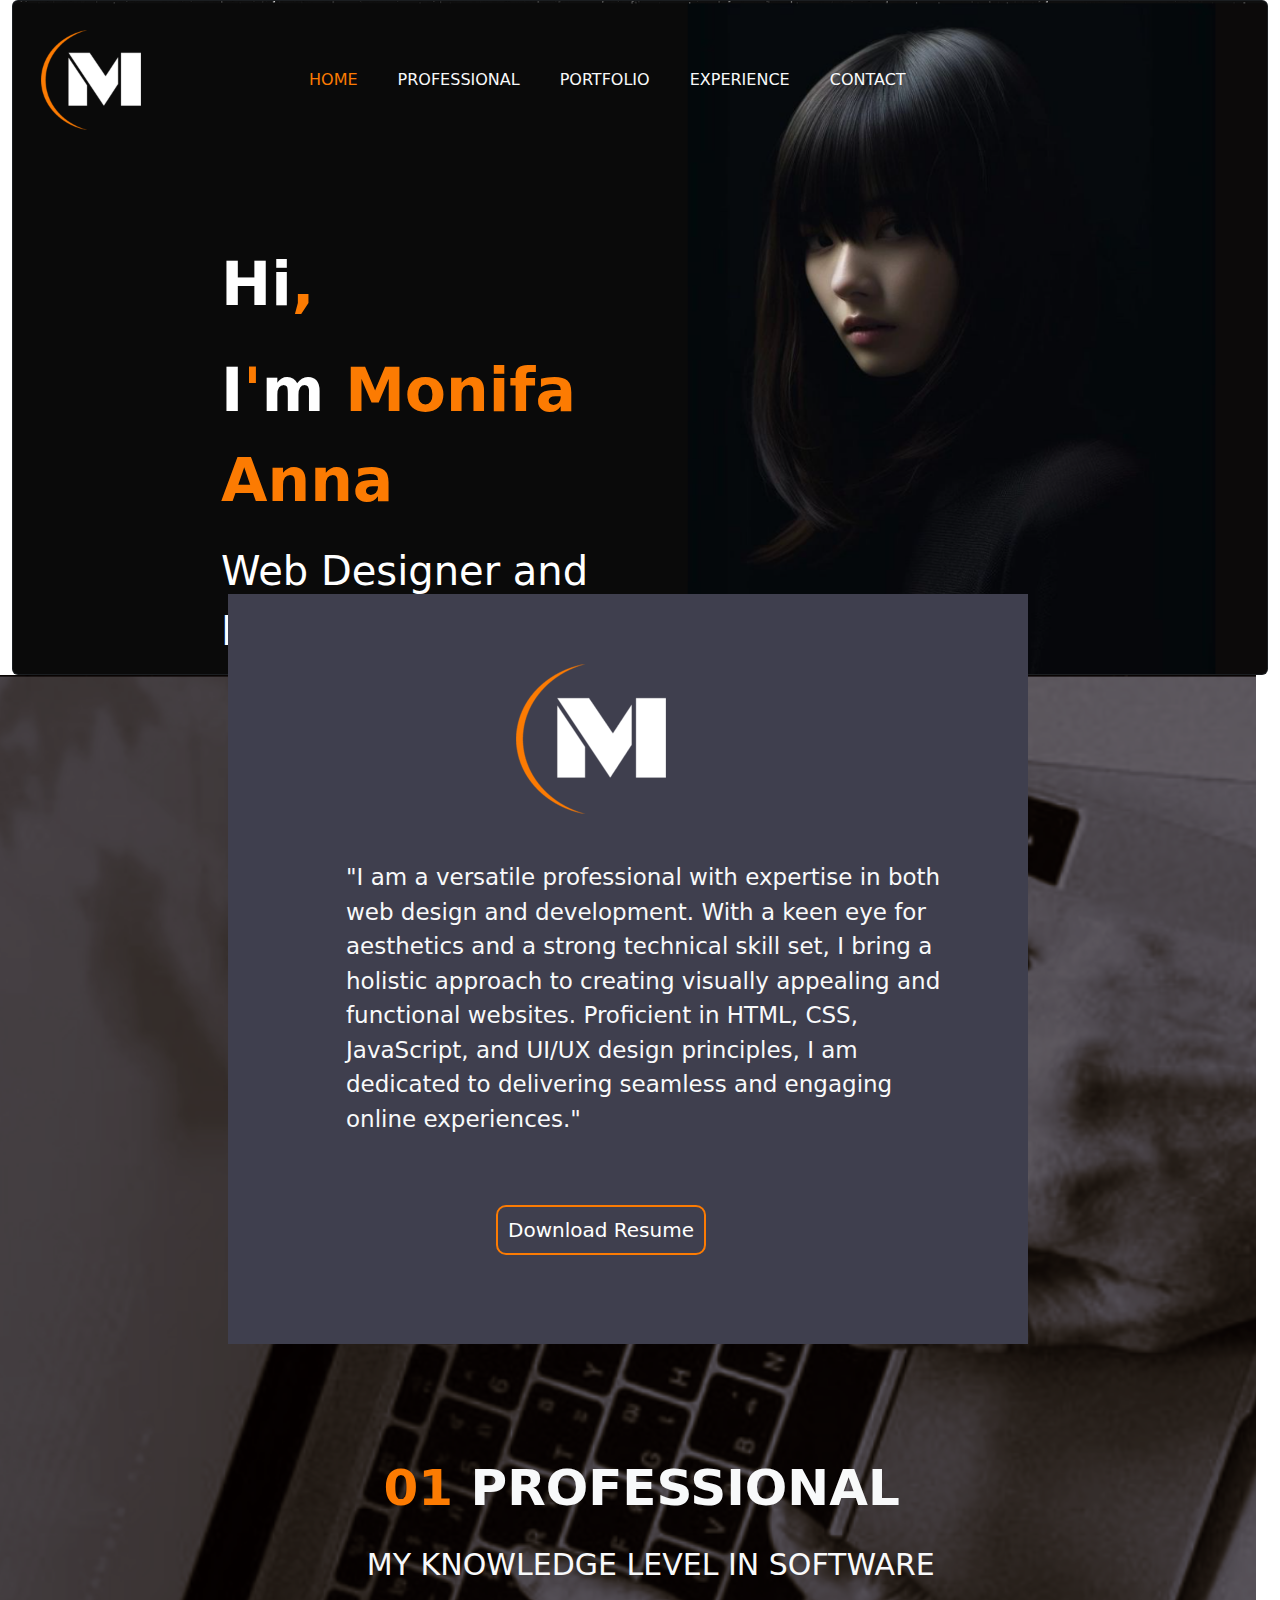
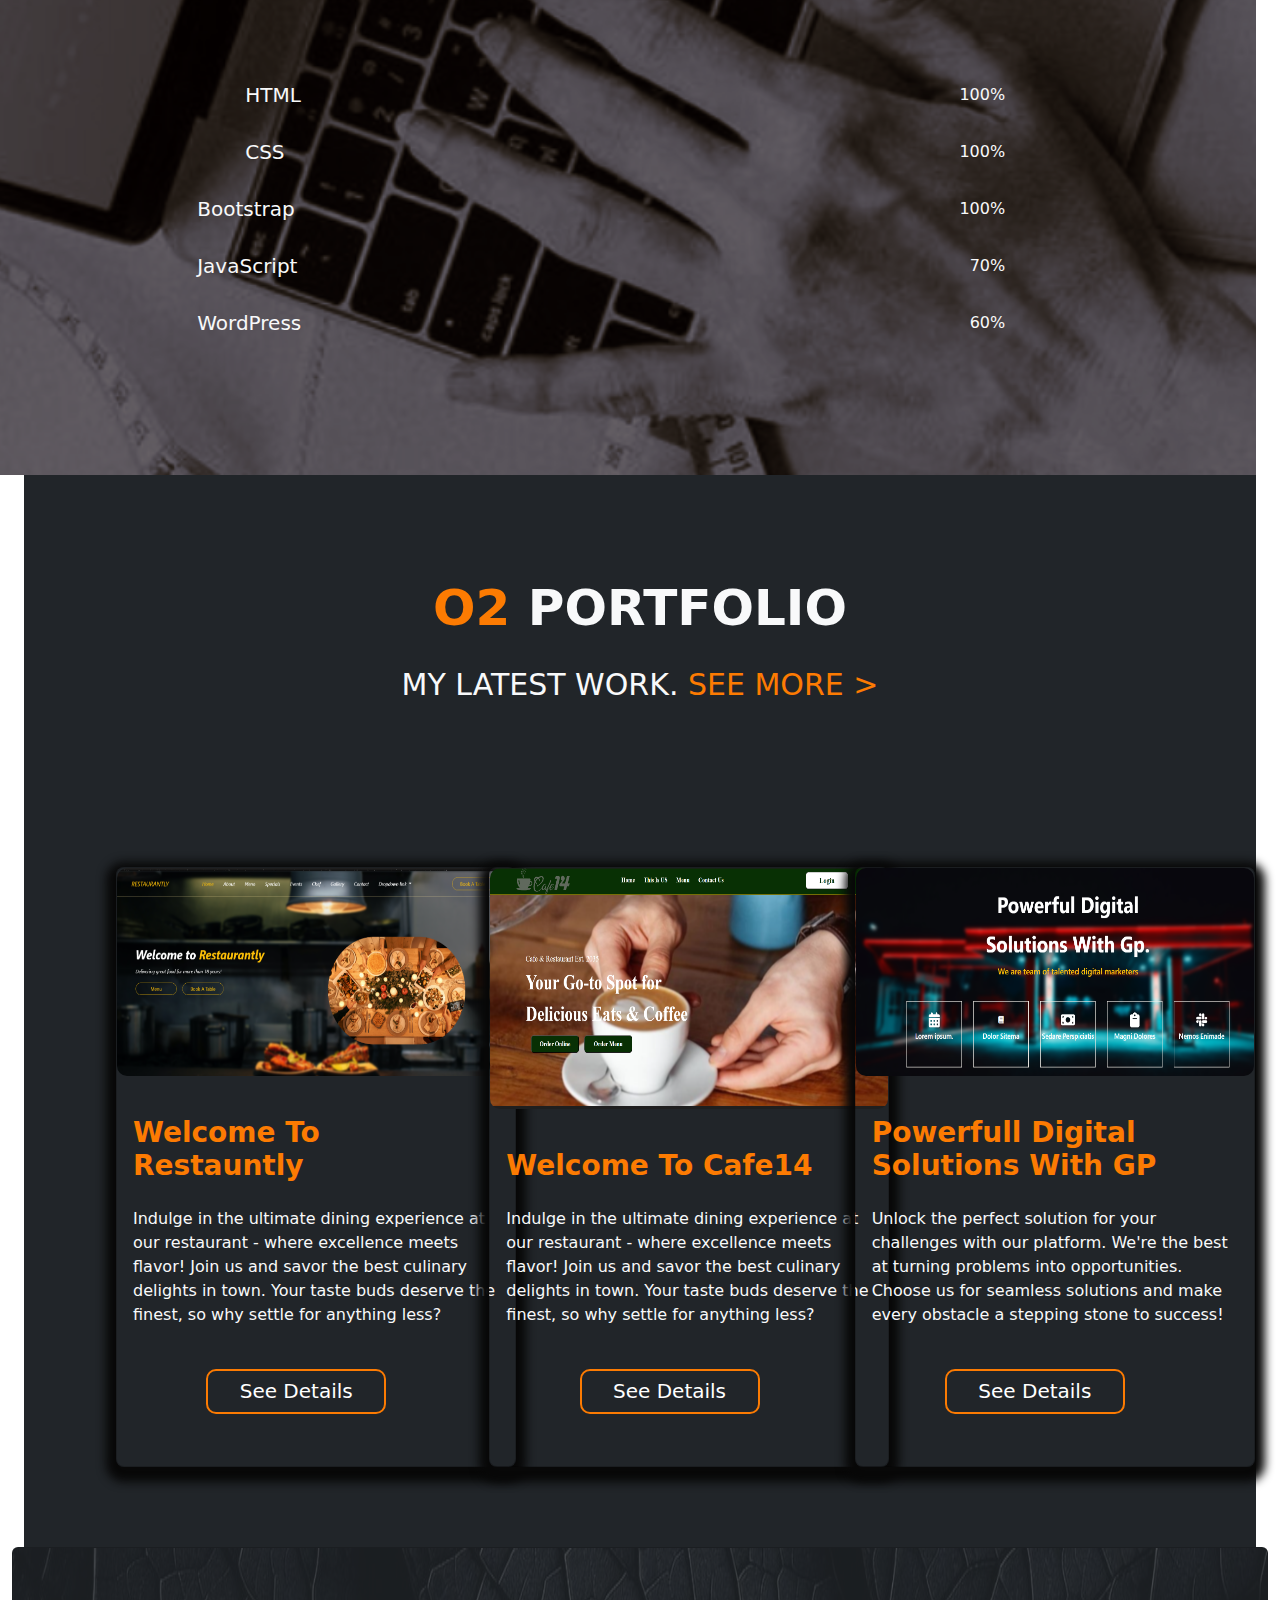
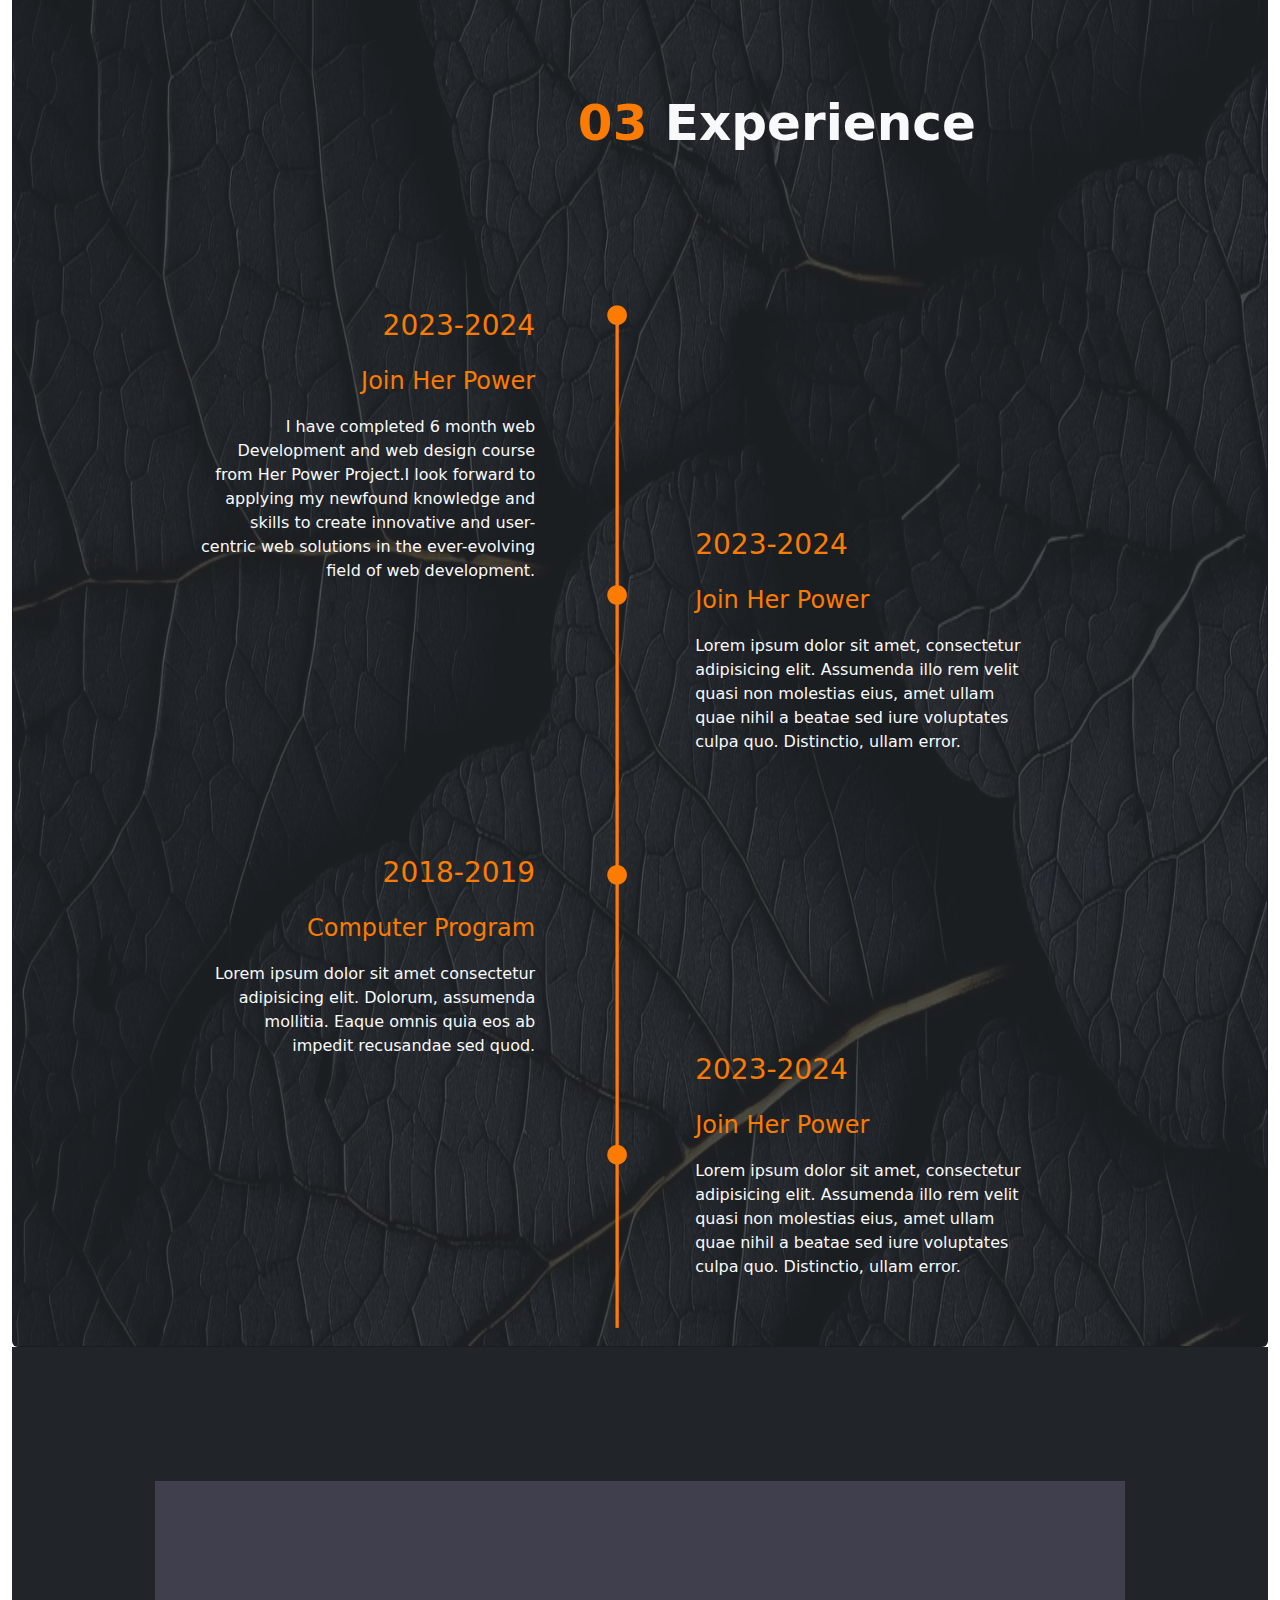
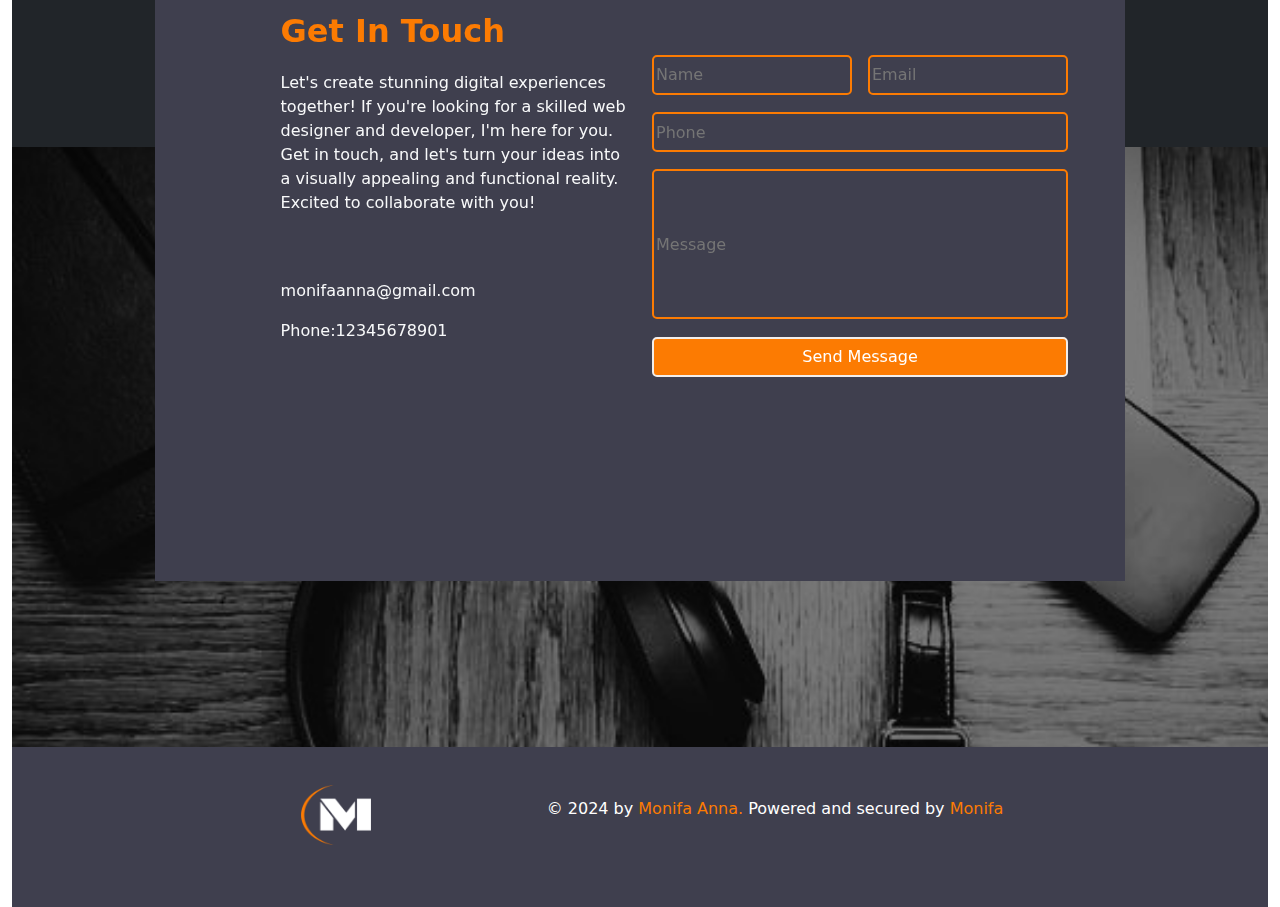
==== commit 60641cff: "done" ====
--- a/index2.html
+++ b/index2.html
@@ -115,7 +115,7 @@
         <p class="portfolio-text text-light text-center mt-5"><span>O2</span> PORTFOLIO</p>
         <p class="text-light portfolio-text2 text-center mb-5 pb-lg-5">MY LATEST WORK. <span>SEE MORE ></span></p>
            <div class="row m-lg-3 m-sm-5 p-lg-3 p-sm-5">
-              <div class="col-lg-4 col-sm-12 ">
+              <div class="col-lg-4 col-sm-12 mt-5">
                 <div class="card bg-transparent card-shadow rounded-3" style="height: 600px; width: 400px;">
                   <img src="images/project-1.png" class="card-img-top card-images" alt="...">
                   <div class="card-body text-lg-start ">
@@ -163,7 +163,7 @@
             <div class="col-4 text-end ">
               <p class=" fs-3 me-5 "  style="color: rgb(252, 123, 2);">2023-2024</p>
               <p class="fs-4 me-5"  style="color: rgb(252, 123, 2);">Join Her Power</p>
-              <p class="me-5 text-light"> I have completed 6 month web Development and web design course from Her Power Project.I look forward to applying my newfound knowledge and skills to create innovative and user-centric web solutions in the ever-evolving field of web development.</p>
+              <p class="me-5 text-light first-text"> I have completed 6 month web Development and web design course from Her Power Project.I look forward to applying my newfound knowledge and skills to create innovative and user-centric web solutions in the ever-evolving field of web development.</p>
               <div class="text-lg-end second-col-text">
                 <p class=" fs-3 me-5"  style="color: rgb(252, 123, 2);">2018-2019</p>
                 <p class="fs-4 me-5"  style="color: rgb(252, 123, 2);">Computer Program</p>
@@ -199,10 +199,10 @@
     <section class="contact-2">
       <div class="contact-div">
         <div class="row">
-          <div class="col-lg-6 col-sm-12 m-sm-5 p-sm-5 m-lg-0 p-lg-0 text-sm-center ">
+          <div class="col-lg-6 col-sm-12 text-sm-center ">
             <div class=" text-lg-start ">
               <p class="fs-2 fw-bold"><span>Get In Touch</span></p>
-              <p class="text-light fs-6 pb-5"> Let's create stunning digital experiences together! If you're looking for a skilled web designer and developer, I'm here for you. Get in touch, and let's turn your ideas into a visually appealing and functional reality. Excited to collaborate with you!</p>
+              <p class="text-light fs-6 pb-lg-5"> Let's create stunning digital experiences together! If you're looking for a skilled web designer and developer, I'm here for you. Get in touch, and let's turn your ideas into a visually appealing and functional reality. Excited to collaborate with you!</p>
               <p class="text-light">monifaanna@gmail.com</p>
               <p class="text-light">Phone:12345678901</p>
             </div>
@@ -223,6 +223,13 @@
         </div>
       </div>
     </section>
+      <!-- -------------end of contact------------- -->
+      <!-- ------------footer------------ -->
+      <section class="footer d-flex">
+        <img src="images/M logo.png" style="width: 70px; height: 60px; margin-left: 23%; margin-top:3%;" alt="">
+        <p style=" margin-top:4%; margin-left: 14%; color:white">© 2024 by <span>Monifa Anna.</span> Powered and secured by<span> Monifa</span> </p>
+      </section>
+    
     </section>
     <script src="https://cdn.jsdelivr.net/npm/bootstrap@5.3.3/dist/js/bootstrap.bundle.min.js" integrity="sha384-YvpcrYf0tY3lHB60NNkmXc5s9fDVZLESaAA55NDzOxhy9GkcIdslK1eN7N6jIeHz" crossorigin="anonymous"></script>
   </body>
--- a/style2.css
+++ b/style2.css
@@ -396,6 +396,7 @@
     transition: 1s;
   }
  /* -----------experience section------------ */
+ @media only screen and (min-width:769px){
  .experience-sec{
   height: 1400px;
  }
@@ -405,88 +406,171 @@
   font-size: 50px;
   font-weight: 830;
  }
+ .images{
+  filter: opacity(0.2);
+  height: 100%;
+ }
+ .second-col-text{
+  margin-top: 70%;
+ }
+ .third-col-text{
+  margin-top: 57%;
+ }
+ .third-col-text2{
+  margin-top: 77%;
+ }}
  @media only screen and (max-width:768px){
+  .experience-sec{
+    height: 1400px;
+   }
   .experience-text1{
     margin-left: 20vh;
     margin-bottom: 16vh;
     font-size: 40px;
     font-weight: 830;
    }
-  
- }
-
- .images{
-  filter: opacity(0.2);
-  height: 100%;
- }
- .second-col-text{
-  margin-top: 70%;
- }
- .third-col-text{
-  margin-top: 57%;
- }
- .third-col-text2{
-  margin-top: 77%;
- }
+   .images{
+    filter: opacity(0.2);
+    height: 100%;
+   }
+   .first-text{
+    font-size: 10px;
+   }
+   .second-col-text{
+    margin-top: 160%;
+    font-size: 10px;
+   }
+   .third-col-text{
+    margin-top: 130%;
+    font-size: 10px;
+   }
+   .third-col-text2{
+    margin-top: 180%;
+    font-size: 10px;
+   }
+ }
+
+
  /* ---------contact sec--------------- */
- .contact{
-  height: 400px;
-}
-
-.contact-2{
-  background-image: url(./images/con1.jpeg);
-  background-repeat: no-repeat;
-  background-size: cover;
-  height: 600px;
-  filter: opacity();
-}
-.contact-div{
-  position: absolute;
-  left: 50%;
- top:14%;
-  transform: translate(-50%,-50%);
-  text-align: start;
-  padding: 70px;
-  height: 700px;
-  width: 970px;
-  margin-left:px;
-  background-color:#3F3F4E;
-  padding: 10%;
-}
-.input-1{
-  height: 40px;
-  width: 200px;
-  background-color: #3F3F4E;
-  color: white;
-  border: 2px solid rgb(252, 123, 2);
-  border-radius: 5px;
-}
-.input-2{
-  height: 40px;
-  width: 416px;
-  background-color: #3F3F4E;
-  color: white;
-  border: 2px solid rgb(252, 123, 2);
-  margin-top: 5%;
-  border-radius: 5px;
-}
-.input-3{
-  height: 150px;
-  width: 416px;
-  background-color: #3F3F4E;
-  border-radius: 5px;
-  border: 2px solid rgb(252, 123, 2);
-  margin-top: 5%;
-}
-.input-btn-1{
-  height: 40px;
-  width: 416px;
-  background-color: rgb(252, 123, 2);
-  color: white;
-  border: 2px solid rgb(242, 238, 235);
-  margin-top: 5%;
-  border-radius: 5px;
-}
+ @media only screen and (max-width:768px){
+  .contact{
+    height: 400px;
+  }
+  .contact-2{
+    background-image: url(./images/con1.jpeg);
+    background-repeat: no-repeat;
+    background-size: cover;
+    height: 600px;
+    filter: opacity();
+  }
+  .contact-div{
+    position: absolute;
+    left: 50%;
+   top:14%;
+    transform: translate(-50%,-50%);
+    text-align: start;
+    padding: 70px;
+    height: 750px;
+    width: 600px;
+    margin-left:px;
+    background-color:#3F3F4E;
+    padding: 10%;
+  }
+  .input-1{
+    height: 40px;
+    width: 200px;
+    background-color: #3F3F4E;
+    color: white;
+    border: 2px solid rgb(252, 123, 2);
+    border-radius: 5px;
+  }
+  .input-2{
+    height: 40px;
+    width: 416px;
+    background-color: #3F3F4E;
+    color: white;
+    border: 2px solid rgb(252, 123, 2);
+    margin-top: 5%;
+    border-radius: 5px;
+  }
+  .input-3{
+    height: 150px;
+    width: 416px;
+    background-color: #3F3F4E;
+    border-radius: 5px;
+    border: 2px solid rgb(252, 123, 2);
+    margin-top: 5%;
+  }
+  .input-btn-1{
+    height: 40px;
+    width: 416px;
+    background-color: rgb(252, 123, 2);
+    color: white;
+    border: 2px solid rgb(242, 238, 235);
+    margin-top: 5%;
+    border-radius: 5px;
+  }
+ }
+ @media only screen and (min-width:769px){
+  .contact{
+    height: 400px;
+  }
+  .contact-2{
+    background-image: url(./images/con1.jpeg);
+    background-repeat: no-repeat;
+    background-size: cover;
+    height: 600px;
+    filter: opacity();
+  }
+  .contact-div{
+    position: absolute;
+    left: 50%;
+   top:14%;
+    transform: translate(-50%,-50%);
+    text-align: start;
+    padding: 70px;
+    height: 700px;
+    width: 970px;
+    margin-left:px;
+    background-color:#3F3F4E;
+    padding: 10%;
+  }
+  .input-1{
+    height: 40px;
+    width: 200px;
+    background-color: #3F3F4E;
+    color: white;
+    border: 2px solid rgb(252, 123, 2);
+    border-radius: 5px;
+  }
+  .input-2{
+    height: 40px;
+    width: 416px;
+    background-color: #3F3F4E;
+    color: white;
+    border: 2px solid rgb(252, 123, 2);
+    margin-top: 5%;
+    border-radius: 5px;
+  }
+  .input-3{
+    height: 150px;
+    width: 416px;
+    background-color: #3F3F4E;
+    border-radius: 5px;
+    border: 2px solid rgb(252, 123, 2);
+    margin-top: 5%;
+  }
+  .input-btn-1{
+    height: 40px;
+    width: 416px;
+    background-color: rgb(252, 123, 2);
+    color: white;
+    border: 2px solid rgb(242, 238, 235);
+    margin-top: 5%;
+    border-radius: 5px;
+  }
+ }
+ 
  .input-1:hover{
   background-color: rgba(252, 123, 2, 0.34);
 }
@@ -495,4 +579,9 @@
 }
 .input-3:hover{
   background-color: rgba(252, 123, 2, 0.34);
+}
+/* ------------footer----------- */
+.footer{
+  background-color: #3F3F4E;
+  height: 160px;
 }